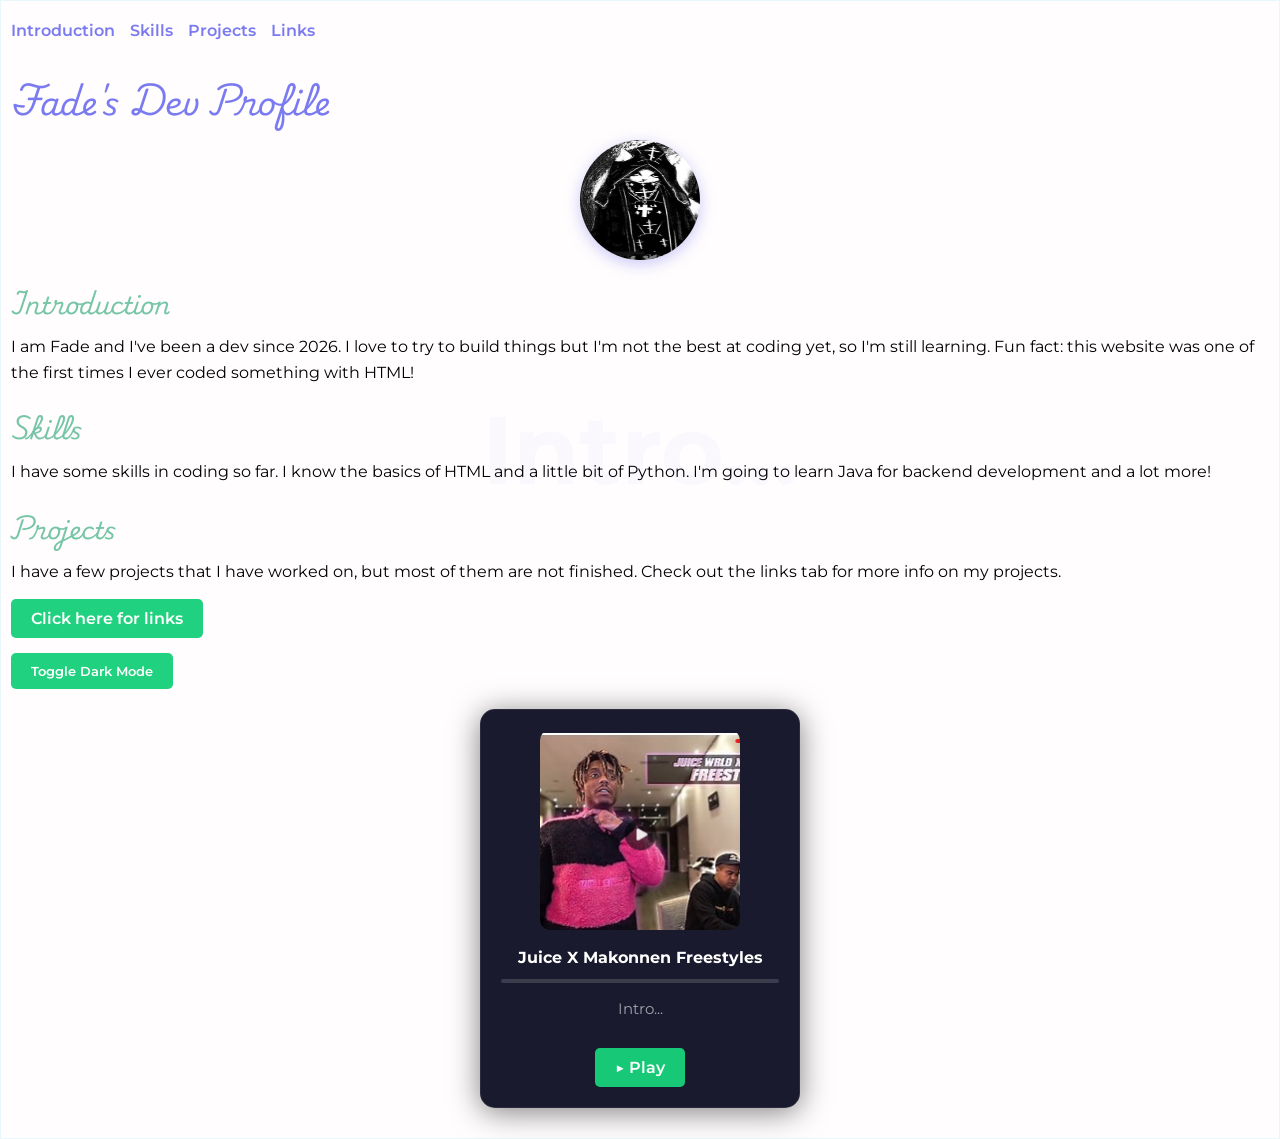
==== index.html @ e11f1e83 "the files didn't go to render" ====
<!DOCTYPE html>
<html lang="en">

<head>
    <title>Fade's Dev Profile</title>
    <link rel="preconnect" href="https://fonts.googleapis.com">
    <link rel="preconnect" href="https://fonts.gstatic.com" crossorigin>
    <link href="https://fonts.googleapis.com/css2?family=Playwrite+IE:wght@100..400&family=Montserrat:wght@400;600;700&display=swap" rel="stylesheet">
    <style>
        :root {
            --accent: rgb(122, 122, 241);
            --green: rgba(23, 209, 122, 0.959);
            --green-solid: rgba(23, 209, 122, 1);
            --bg: rgba(255, 253, 253, 0.8);
            --text: rgb(0, 0, 3);
            --h2: rgb(119, 197, 167);
            --player-bg: #1a1a2e;
        }

        * { box-sizing: border-box; margin: 0; padding: 0; }

        body {
            font-family: "Playwrite IE", cursive;
            font-weight: 400;
            background-color: var(--bg);
            border: 1px solid rgba(29, 192, 221, 0.1);
            padding: 10px;
            transition: background-color 0.4s ease, color 0.4s ease;
            min-height: 100vh;
        }

        body.dark {
            background-color: #1a1a2e;
            color: white;
        }

        body.dark p { color: #ccc; }
        body.dark h1 { color: rgb(150, 150, 255); }
        body.dark button { background-color: rgba(23, 209, 122, 0.8); }

        #ghost-lyrics {
            position: fixed;
            top: 50%;
            left: 50%;
            transform: translate(-50%, -50%);
            font-family: "Montserrat", sans-serif;
            font-size: clamp(2rem, 8vw, 6rem);
            font-weight: 700;
            opacity: 0.04;
            color: var(--accent);
            z-index: -1;
            pointer-events: none;
            text-align: center;
            width: 90vw;
            transition: opacity 0.5s ease-in-out;
            line-height: 1.2;
            word-break: break-word;
        }

        body.dark #ghost-lyrics {
            color: rgb(150, 150, 255);
            opacity: 0.05;
        }

        h1 {
            color: rgb(122, 122, 241);
            animation: fadeIn 1s ease-in-out;
            margin-bottom: 10px;
        }

        @keyframes fadeIn {
            from { opacity: 0; }
            to { opacity: 1; }
        }

        h2 {
            color: var(--h2);
            margin: 20px 0 8px;
        }

        p {
            color: var(--text);
            font-family: "Montserrat", sans-serif;
            line-height: 1.6;
        }

        button {
            background-color: var(--green);
            border: none;
            padding: 10px 20px;
            color: white;
            border-radius: 5px;
            cursor: pointer;
            font-family: "Montserrat", sans-serif;
            font-weight: 600;
            transition: background-color 0.2s ease, transform 0.1s ease;
        }

        button:hover {
            background-color: var(--green-solid);
            transform: scale(1.03);
        }

        .links {
            margin: 15px 0;
        }

        .btn-style {
            display: inline-block;
            background-color: var(--green);
            border: none;
            padding: 10px 20px;
            color: white;
            border-radius: 5px;
            cursor: pointer;
            font-family: "Montserrat", sans-serif;
            font-weight: 600;
            text-decoration: none;
            transition: background-color 0.2s ease, transform 0.1s ease;
        }

        .btn-style:hover {
            background-color: var(--green-solid);
            transform: scale(1.03);
        }

        #profilePic {
            width: 120px;
            height: 120px;
            border-radius: 50%;
            display: block;
            margin: 10px auto;
            box-shadow: 0px 4px 15px rgba(122, 122, 241, 0.4);
        }

        nav {
            display: flex;
            gap: 15px;
            padding: 10px 0;
            margin-bottom: 20px;
        }

        nav a {
            color: rgb(122, 122, 241);
            text-decoration: none;
            font-family: "Montserrat", sans-serif;
            font-weight: 600;
            transition: color 0.3s ease;
        }

        nav a:hover {
            color: rgba(23, 209, 122, 1);
        }

        .player {
            background-color: #1a1a2e;
            color: white;
            padding: 20px;
            border-radius: 15px;
            text-align: center;
            width: 320px;
            margin: 20px auto;
            box-shadow: 0px 4px 30px rgba(0, 0, 0, 0.5);
            backdrop-filter: blur(10px);
            -webkit-backdrop-filter: blur(10px);
            border: 1px solid rgba(255,255,255,0.08);
        }

        #albumArt {
            width: 200px;
            height: 200px;
            border-radius: 10px;
            margin-bottom: 10px;
            object-fit: cover;
        }

        #songTitle {
            font-family: "Montserrat", sans-serif;
            font-weight: 700;
            font-size: 1rem;
            margin-bottom: 10px;
            color: #fff;
        }

        #lyrics {
            font-family: "Montserrat", sans-serif;
            font-size: 15px;
            color: rgba(255, 255, 255, 0.6);
            margin-top: 15px;
            min-height: 40px;
            transition: opacity 0.5s ease-in-out;
            line-height: 1.5;
            padding: 0 5px;
        }

        #lyrics.highlight {
            color: #17d17a;
            transform: scale(1.07);
            font-weight: 600;
            transition: color 0.3s ease, transform 0.3s ease;
        }

        #playBtn {
            margin-top: 10px;
            font-size: 1rem;
        }

        #progress-wrap {
            width: 100%;
            height: 4px;
            background: rgba(255,255,255,0.15);
            border-radius: 99px;
            margin: 12px 0 6px;
            cursor: pointer;
            overflow: hidden;
        }

        #progress-bar {
            height: 100%;
            width: 0%;
            background: linear-gradient(90deg, #17d17a, rgb(122,122,241));
            border-radius: 99px;
            transition: width 0.5s linear;
        }
    </style>
</head>

<body>

    <div id="ghost-lyrics">Intro...</div>

    <nav>
        <a href="#intro">Introduction</a>
        <a href="#skills">Skills</a>
        <a href="#projects">Projects</a>
        <a href="links.html">Links</a>
    </nav>

    <h1>Fade's Dev Profile</h1>

    
    <img src="fade the dev.jpeg" alt="Fade's profile picture" id="profilePic">
    <h2 id="intro">Introduction</h2>
    <p>I am Fade and I've been a dev since 2026. I love to try to build things but I'm not the best at coding yet, so I'm still learning. Fun fact: this website was one of the first times I ever coded something with HTML!</p>

    <h2 id="skills">Skills</h2>
    <p>I have some skills in coding so far. I know the basics of HTML and a little bit of Python. I'm going to learn Java for backend development and a lot more!</p>

    <h2 id="projects">Projects</h2>
    <p>I have a few projects that I have worked on, but most of them are not finished. Check out the links tab for more info on my projects.</p>

    <div class="links">
        <a href="links.html" class="btn-style">Click here for links</a>
    </div>

    <button onclick="toggleDarkMode()">Toggle Dark Mode</button>

    <div class="player">
        <img id="albumArt" src="juice wrld album cover.png" alt="Album Art">
        <h3 id="songTitle">Juice X Makonnen Freestyles</h3>
        <audio id="bgMusic" src="hopefully juice wrld.exe"></audio>
        <div id="progress-wrap">
            <div id="progress-bar"></div>
        </div>
        <div id="lyrics">Intro...</div>
        <button id="playBtn" onclick="toggleMusic()">▶ Play</button>
    </div>

    <script>
        function toggleDarkMode() {
            document.body.classList.toggle("dark");
            localStorage.setItem("darkMode", document.body.classList.contains("dark"));
        }
        if (localStorage.getItem("darkMode") === "true") {
            document.body.classList.add("dark");
        }

        const lyrics = [
            { time: 35,  text: "Hey, how you doin'?" },
            { time: 38,  text: "I wonder if you're still on my mind" },
            { time: 41,  text: "Screamin' Hey, how you doin'?" },
            { time: 44,  text: "I know that I'm still on your mind" },
            { time: 51,  text: "I wonder what's going on in my mind" },
            { time: 55,  text: "I've been ballin' on these niggas" },
            { time: 75,  text: "I pray to God for protection" },
            { time: 82,  text: "I really search for perfection" },
            { time: 89,  text: "I just want sex, love, Ecstasy" },
            { time: 92,  text: "I popped a few drugs, Ecstasy" },
            { time: 96,  text: "I just want sex, love, Ecstasy" },
            { time: 104, text: "Hey Martha, why you killin' those girls?" },
            { time: 108, text: "Is it because your lonely heart wants to kill the world?" },
            { time: 114, text: "I been doin' that all for you" },
            { time: 125, text: "Sex, and love, Ecstasy" },
            { time: 128, text: "She thinks I'm the one, so she's next to me" },
            { time: 133, text: "She just want sex, love, and Ecstasy" },
            { time: 144, text: "Hey, how you feelin' girl?" },
            { time: 147, text: "We're on a planet called Earth, but this is Juice WRLD" },
            { time: 161, text: "Three things in my mind right now, that's sex, love, Ecstasy" },
            { time: 172, text: "Good sex, love, good sex, love" },
            { time: 179, text: "No flex, love" },
            { time: 181, text: "All phone calls, no text, love" },
            { time: 189, text: "Ay, sex, love, Ecstasy" },
            { time: 236, text: "It's going downtown" },
            { time: 241, text: "On 21st street" },
            { time: 249, text: "Ball on these niggas like I'm Spalding" },
            { time: 252, text: "Shut the fuck up, I don't wanna hear you talking" },
            { time: 261, text: "Kobe, Micheal, Ginóbili, Micheal Jackson" },
            { time: 270, text: "Either way it goes, I'm ballin' on 21st street" },
            { time: 278, text: "She took some white and some yellow then went down" },
            { time: 283, text: "I'm the king of this shit, I need a crown" },
            { time: 290, text: "Word to your mother, getting to this cash" },
            { time: 299, text: "I've been getting cash every day, you're out of pocket" },
            { time: 307, text: "Tryna sell my soul" },
            { time: 314, text: "I feel like I'm Phantom, Danny with the Phantom" },
            { time: 317, text: "Kill 'em out the random" },
            { time: 319, text: "I crawl fast, eight leg Tarantula" },
            { time: 324, text: "Pockets obese, fat" },
            { time: 329, text: "If I go broke, it's back to sellin' all those packs" },
            { time: 335, text: "Police come over, I don't know shit" },
            { time: 339, text: "I really keep on killing all my opponents" },
            { time: 341, text: "I get commas, I get commas, you still countin' exponents" },
            { time: 346, text: "No Adderall in my system but I stay focused" },
            { time: 353, text: "Life's too deep, so I compare it to an ocean" },
            { time: 358, text: "Guess I'm a shark, feel like big Jaws" },
            { time: 401, text: "I walk up in Saks, spend some racks, I'm a millionaire" },
            { time: 406, text: "It's me and Makonnen, we winnin', we ain't losin'" },
            { time: 412, text: "I guess that I'm the shit, Tony Miller, I'm maneuvering" },
            { time: 436, text: "Louis on my sweater" },
            { time: 438, text: "Could've did good but I decided to do better" },
            { time: 445, text: "Say you wanna fight, shoot, duke it out, whatever" },
            { time: 452, text: "In the streets I be maneuvering, maneuvering" },
            { time: 462, text: "Young Terry Crews, I'ma flex on these niggas" },
            { time: 475, text: "They be Drizzy or something, in they feelings" },
            { time: 479, text: "Drop a dime on a bitch" },
            { time: 486, text: "Fuck this bitch up in the kitchen" },
            { time: 504, text: "Say he want a problem, I'm gon' have to do it" },
            { time: 512, text: "That's yo' shorty in my party" },
            { time: 516, text: "Me and Makonnen maneuvering" },
            { time: 581, text: "I'm smokin' gas, getting dough" },
            { time: 586, text: "I don't do Molly no more" },
            { time: 589, text: "Back in the day, I was lit" },
            { time: 593, text: "Kinda like a lighter, call me Juice Bic" },
            { time: 606, text: "It's me and Makonnen, the best thing going" },
            { time: 610, text: "I feel like a God, god dammit and you know it" },
            { time: 624, text: "I told you, if I do my dirt, I do it by my lonely" },
            { time: 631, text: "I'm bound to spit some crack every time I'm on the beat" },
            { time: 641, text: "Flyin' though, I am in the air, superhero" },
            { time: 650, text: "Say he wanna fight, I beat him, steal his bike, Deebo" },
            { time: 651, text: "I'm smokin' gas, getting dough" },
            { time: 654, text: "I don't do Molly no more" },
            { time: 681, text: "Bring the hook back, freestyle a whole song" },
            { time: 682, text: "Me and the mic' rapping all night long" },
            { time: 692, text: "I'm the type to buy a mansion up in Atlanta" },
            { time: 699, text: "Remember, I was sippin' lean like a present came from Santa" },
            { time: 705, text: "Young nigga ballin' like McGrady in the fourth" },
            { time: 716, text: "Louis on my sweater, they can't do it better than me" },
            { time: 724, text: "Lookin' up to God, I know he bettering me" },
            { time: 726, text: "Run it fast, get the cash, smokin' gas" },
            { time: 733, text: "I'm a Cheetah and they Molasses" },
            { time: 737, text: "I'm smokin' gas, getting dough" },
            { time: 742, text: "I don't do Molly no more" },
            { time: 745, text: "Back in the days I was lit" },
            { time: 748, text: "Kinda like a lighter, call me Juice Bic" },
        ];

        const audio        = document.getElementById("bgMusic");
        const lyricsEl     = document.getElementById("lyrics");
        const ghostEl      = document.getElementById("ghost-lyrics");
        const playBtn      = document.getElementById("playBtn");
        const progressBar  = document.getElementById("progress-bar");
        const progressWrap = document.getElementById("progress-wrap");

        let currentIndex = -1;

        function toggleMusic() {
            if (audio.paused) {
                audio.play();
                playBtn.textContent = "⏸ Pause";
            } else {
                audio.pause();
                playBtn.textContent = "▶ Play";
            }
        }

        audio.addEventListener("timeupdate", () => {
            const t = audio.currentTime;
            if (audio.duration) {
                progressBar.style.width = ((t / audio.duration) * 100) + "%";
            }
            let idx = -1;
            for (let i = 0; i < lyrics.length; i++) {
                if (t >= lyrics[i].time) idx = i;
                else break;
            }
            if (idx !== currentIndex) {
                currentIndex = idx;
                const text = idx === -1 ? "Intro..." : lyrics[idx].text;
                lyricsEl.style.opacity = "0";
                setTimeout(() => {
                    lyricsEl.textContent = text;
                    lyricsEl.classList.add("highlight");
                    lyricsEl.style.opacity = "1";
                    ghostEl.textContent = text;
                    setTimeout(() => lyricsEl.classList.remove("highlight"), 600);
                }, 250);
            }
        });

        audio.addEventListener("ended", () => {
            playBtn.textContent = "▶ Play";
            currentIndex = -1;
            lyricsEl.textContent = "Intro...";
            ghostEl.textContent = "Intro...";
            progressBar.style.width = "0%";
        });

        progressWrap.addEventListener("click", (e) => {
            const rect = progressWrap.getBoundingClientRect();
            const ratio = (e.clientX - rect.left) / rect.width;
            audio.currentTime = ratio * audio.duration;
        });
    </script>

</body>
</html>
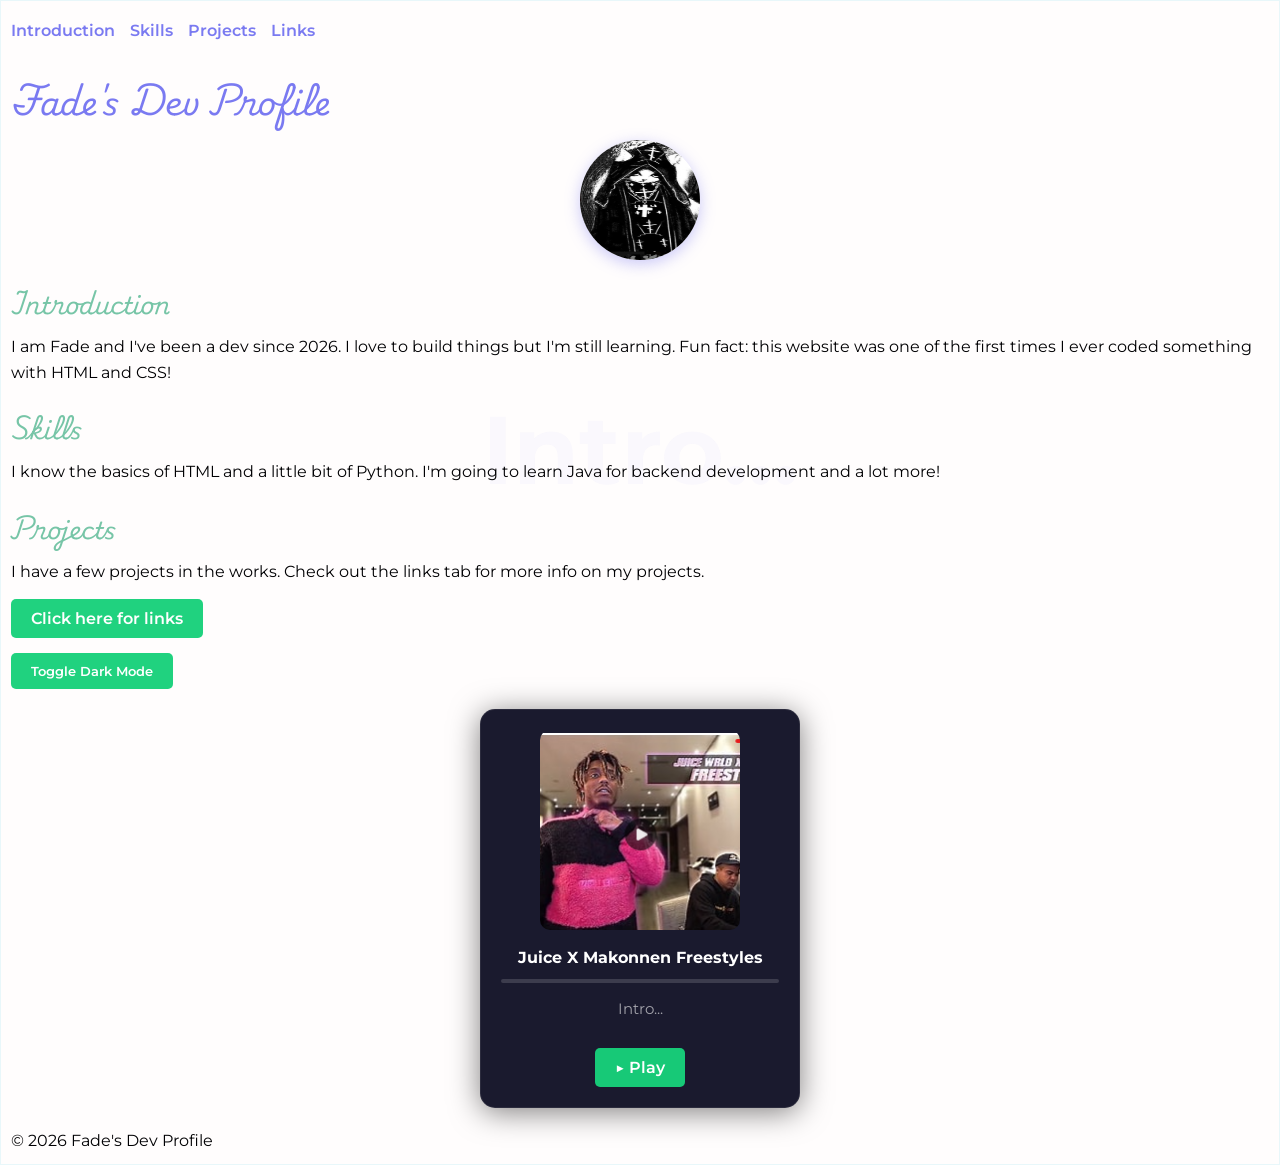
==== commit dad2e89f: "added time stamps for music" ====
--- a/index.html
+++ b/index.html
@@ -220,7 +220,7 @@
             width: 0%;
             background: linear-gradient(90deg, #17d17a, rgb(122,122,241));
             border-radius: 99px;
-            transition: width 0.5s linear;
+            transition: width 0.1s linear; /* Changed to 0.1 for smoother tracking */
         }
     </style>
 </head>
@@ -238,16 +238,16 @@
 
     <h1>Fade's Dev Profile</h1>
 
+    <img src="fade the dev.jpeg" alt="Fade's profile picture" id="profilePic">
     
-    <img src="fade the dev.jpeg" alt="Fade's profile picture" id="profilePic">
     <h2 id="intro">Introduction</h2>
-    <p>I am Fade and I've been a dev since 2026. I love to try to build things but I'm not the best at coding yet, so I'm still learning. Fun fact: this website was one of the first times I ever coded something with HTML!</p>
+    <p>I am Fade and I've been a dev since 2026. I love to build things but I'm still learning. Fun fact: this website was one of the first times I ever coded something with HTML and CSS!</p>
 
     <h2 id="skills">Skills</h2>
-    <p>I have some skills in coding so far. I know the basics of HTML and a little bit of Python. I'm going to learn Java for backend development and a lot more!</p>
+    <p>I know the basics of HTML and a little bit of Python. I'm going to learn Java for backend development and a lot more!</p>
 
     <h2 id="projects">Projects</h2>
-    <p>I have a few projects that I have worked on, but most of them are not finished. Check out the links tab for more info on my projects.</p>
+    <p>I have a few projects in the works. Check out the links tab for more info on my projects.</p>
 
     <div class="links">
         <a href="links.html" class="btn-style">Click here for links</a>
@@ -258,7 +258,7 @@
     <div class="player">
         <img id="albumArt" src="juice wrld album cover.png" alt="Album Art">
         <h3 id="songTitle">Juice X Makonnen Freestyles</h3>
-        <audio id="bgMusic" src="hopefully juice wrld.exe"></audio>
+        <audio id="bgMusic" src="Juice WRLD_ Juice X Makonnen Freestyles.mp3"></audio>
         <div id="progress-wrap">
             <div id="progress-bar"></div>
         </div>
@@ -276,92 +276,183 @@
         }
 
         const lyrics = [
-            { time: 35,  text: "Hey, how you doin'?" },
-            { time: 38,  text: "I wonder if you're still on my mind" },
-            { time: 41,  text: "Screamin' Hey, how you doin'?" },
-            { time: 44,  text: "I know that I'm still on your mind" },
-            { time: 51,  text: "I wonder what's going on in my mind" },
-            { time: 55,  text: "I've been ballin' on these niggas" },
-            { time: 75,  text: "I pray to God for protection" },
-            { time: 82,  text: "I really search for perfection" },
-            { time: 89,  text: "I just want sex, love, Ecstasy" },
-            { time: 92,  text: "I popped a few drugs, Ecstasy" },
-            { time: 96,  text: "I just want sex, love, Ecstasy" },
-            { time: 104, text: "Hey Martha, why you killin' those girls?" },
-            { time: 108, text: "Is it because your lonely heart wants to kill the world?" },
-            { time: 114, text: "I been doin' that all for you" },
-            { time: 125, text: "Sex, and love, Ecstasy" },
-            { time: 128, text: "She thinks I'm the one, so she's next to me" },
-            { time: 133, text: "She just want sex, love, and Ecstasy" },
-            { time: 144, text: "Hey, how you feelin' girl?" },
-            { time: 147, text: "We're on a planet called Earth, but this is Juice WRLD" },
-            { time: 161, text: "Three things in my mind right now, that's sex, love, Ecstasy" },
-            { time: 172, text: "Good sex, love, good sex, love" },
-            { time: 179, text: "No flex, love" },
-            { time: 181, text: "All phone calls, no text, love" },
-            { time: 189, text: "Ay, sex, love, Ecstasy" },
-            { time: 236, text: "It's going downtown" },
-            { time: 241, text: "On 21st street" },
-            { time: 249, text: "Ball on these niggas like I'm Spalding" },
-            { time: 252, text: "Shut the fuck up, I don't wanna hear you talking" },
-            { time: 261, text: "Kobe, Micheal, Ginóbili, Micheal Jackson" },
-            { time: 270, text: "Either way it goes, I'm ballin' on 21st street" },
-            { time: 278, text: "She took some white and some yellow then went down" },
-            { time: 283, text: "I'm the king of this shit, I need a crown" },
-            { time: 290, text: "Word to your mother, getting to this cash" },
-            { time: 299, text: "I've been getting cash every day, you're out of pocket" },
-            { time: 307, text: "Tryna sell my soul" },
-            { time: 314, text: "I feel like I'm Phantom, Danny with the Phantom" },
-            { time: 317, text: "Kill 'em out the random" },
-            { time: 319, text: "I crawl fast, eight leg Tarantula" },
-            { time: 324, text: "Pockets obese, fat" },
-            { time: 329, text: "If I go broke, it's back to sellin' all those packs" },
-            { time: 335, text: "Police come over, I don't know shit" },
-            { time: 339, text: "I really keep on killing all my opponents" },
-            { time: 341, text: "I get commas, I get commas, you still countin' exponents" },
-            { time: 346, text: "No Adderall in my system but I stay focused" },
-            { time: 353, text: "Life's too deep, so I compare it to an ocean" },
-            { time: 358, text: "Guess I'm a shark, feel like big Jaws" },
-            { time: 401, text: "I walk up in Saks, spend some racks, I'm a millionaire" },
-            { time: 406, text: "It's me and Makonnen, we winnin', we ain't losin'" },
-            { time: 412, text: "I guess that I'm the shit, Tony Miller, I'm maneuvering" },
-            { time: 436, text: "Louis on my sweater" },
-            { time: 438, text: "Could've did good but I decided to do better" },
-            { time: 445, text: "Say you wanna fight, shoot, duke it out, whatever" },
-            { time: 452, text: "In the streets I be maneuvering, maneuvering" },
-            { time: 462, text: "Young Terry Crews, I'ma flex on these niggas" },
-            { time: 475, text: "They be Drizzy or something, in they feelings" },
-            { time: 479, text: "Drop a dime on a bitch" },
-            { time: 486, text: "Fuck this bitch up in the kitchen" },
-            { time: 504, text: "Say he want a problem, I'm gon' have to do it" },
-            { time: 512, text: "That's yo' shorty in my party" },
-            { time: 516, text: "Me and Makonnen maneuvering" },
-            { time: 581, text: "I'm smokin' gas, getting dough" },
-            { time: 586, text: "I don't do Molly no more" },
-            { time: 589, text: "Back in the day, I was lit" },
-            { time: 593, text: "Kinda like a lighter, call me Juice Bic" },
-            { time: 606, text: "It's me and Makonnen, the best thing going" },
-            { time: 610, text: "I feel like a God, god dammit and you know it" },
-            { time: 624, text: "I told you, if I do my dirt, I do it by my lonely" },
-            { time: 631, text: "I'm bound to spit some crack every time I'm on the beat" },
-            { time: 641, text: "Flyin' though, I am in the air, superhero" },
-            { time: 650, text: "Say he wanna fight, I beat him, steal his bike, Deebo" },
-            { time: 651, text: "I'm smokin' gas, getting dough" },
-            { time: 654, text: "I don't do Molly no more" },
-            { time: 681, text: "Bring the hook back, freestyle a whole song" },
-            { time: 682, text: "Me and the mic' rapping all night long" },
-            { time: 692, text: "I'm the type to buy a mansion up in Atlanta" },
-            { time: 699, text: "Remember, I was sippin' lean like a present came from Santa" },
-            { time: 705, text: "Young nigga ballin' like McGrady in the fourth" },
-            { time: 716, text: "Louis on my sweater, they can't do it better than me" },
-            { time: 724, text: "Lookin' up to God, I know he bettering me" },
-            { time: 726, text: "Run it fast, get the cash, smokin' gas" },
-            { time: 733, text: "I'm a Cheetah and they Molasses" },
-            { time: 737, text: "I'm smokin' gas, getting dough" },
-            { time: 742, text: "I don't do Molly no more" },
-            { time: 745, text: "Back in the days I was lit" },
-            { time: 748, text: "Kinda like a lighter, call me Juice Bic" },
-        ];
+    // Part 1: Sex, Love, Ecstasy
+    { time: 28,  text: "Hey, how you doin'?" },
+    { time: 37,  text: "I wonder if you're still on my mind" },
+    { time: 44,  text: "Screamin' 'Hey, how you doin'?' I know that I'm still on your mind" },
+    { time: 51,  text: "I wonder what's going on in my mind, I can't help it" },
+    { time: 58,  text: "I've been ballin' on these niggas, no Celt', Raymond Felton" },
+    { time: 68,  text: "They in they feelings from shit that they can't control" },
+    { time: 68,  text: "Hey, Makonnen, I know why they hatin', them niggas broke" },
+    { time: 73,  text: "I bet when they struggle, yeah, that shit takes a toll" },
+    { time: 73,  text: "I pray to God for protection, ain't nothin' like a good soul" },
+    { time: 73,  text: "I really search for perfection" },
+    { time: 83,  text: "Every person I know is far from perfect, but so's my soul" },
+    { time: 83,  text: "I don't care no more" },
+    { time: 90,  text: "I just want sex, love, Ecstasy" },
+    { time: 90,  text: "I popped a few drugs, Ecstasy" },
+    { time: 97,  text: "I just want sex, love, Ecstasy" },
+    { time: 97,  text: "I took a few drugs" },
+    { time: 105, text: "Hey Martha, why you killin' those girls?" },
+    { time: 105, text: "Is it because your lonely heart wants to kill the world?" },
+    { time: 114, text: "I been doin' that all for you" },
+    { time: 114, text: "So I can get you close and all for you" },
+    { time: 121, text: "Sex, and love, Ecstasy" },
+    { time: 128, text: "She thinks I'm the one, so she's next to me" },
+    { time: 128, text: "She just want sex, love, and Ecstasy" },
+    { time: 136, text: "She thinks I'm the one, ooh" },
+    { time: 143, text: "Hey, how you feelin' girl?" },
+    { time: 143, text: "We're on a planet called Earth, but this is Juice WRLD" },
+    { time: 150, text: "I wonder why I pop Perc's and do pearls" },
+    { time: 150, text: "And maybe just take a Addy to focus" },
+    { time: 159, text: "Three things in my mind right now, that's sex, love, Ecstasy" },
+    { time: 159, text: "The best of-" },
+    { time: 168, text: "Three things in my mind right now, that's sex, love, sex, love" },
+    { time: 168, text: "Good sex, love, good sex, love" },
+    { time: 178, text: "No flex, love" },
+    { time: 178, text: "All phone calls, no text, love" },
+    { time: 178, text: "Can't get caught up, situations brought up" },
+    { time: 188, text: "Daily, I've been fucked up" },
+    { time: 188, text: "So high, what the fuck bruh?" },
+    { time: 188, text: "Ay, sex, love, Ecstasy" },
+
+    // Part 2: 21st Street
+    { time: 227, text: "Ay, it's going downtown" },
+    { time: 235, text: "It's going downtown, on 21st Street" },
+    { time: 235, text: "We'll take it all around town, 21st Street" },
+    { time: 245, text: "Ball on these niggas like I'm Spalding" },
+    { time: 245, text: "Shut the fuck up, I don't wanna hear you talking" },
+    { time: 253, text: "I give her the D then follow with no offense" },
+    { time: 253, text: "She don't take no offense because I'm too busy balling" },
+    { time: 261, text: "Kobe, Micheal, Ginóbili, Micheal Jackson, Jordan, or Myers, I can't tell" },
+    { time: 268, text: "I guess I'm all three" },
+    { time: 268, text: "Either way it goes, I'm ballin' on 21st Street" },
+    { time: 276, text: "It's going downtown, then around town" },
+    { time: 276, text: "She took some white and some yellow then went down, down" },
+    { time: 276, text: "I'm the king of this shit, I need a crown, crown" },
+    { time: 284, text: "Big boy pants while walking around town, um" },
+    { time: 284, text: "Word to your mother, getting to this cash" },
+    { time: 290, text: "Dirty money motherfucker" },
+    { time: 290, text: "I ain't give a fuck about a bitch or nothin'" },
+    { time: 290, text: "Said she got a muffin in the oven, stop it" },
+    { time: 298, text: "I've been getting cash every day, you're out of pocket" },
+    { time: 298, text: "I feel like a football team losing options, I'm out of" },
+    { time: 305, text: "They can never doubt us" },
+    { time: 305, text: "Tryna sell my soul, they got an X next to my name, like my name Malcolm" },
+    { time: 305, text: "Listen to the outcome" },
+    { time: 313, text: "I feel like I'm Phantom, Danny with the Phantom" },
+    { time: 313, text: "Handsome with a handgun" },
+    { time: 313, text: "Kill 'em out the random" },
+    { time: 313, text: "I crawl fast, eight leg Tarantula" },
+    { time: 322, text: "Ay, I'm a beast, I'm a dog" },
+    { time: 322, text: "Pockets obese, fat, uh" },
+    { time: 322, text: "Bad bitch sittin' prolly smokin' in the back" },
+    { time: 330, text: "If I go broke, it's back to sellin' all those packs" },
+    { time: 330, text: "Movin' brack with your mom while she shove it in her back, uh" },
+    { time: 330, text: "Police come over, I don't know shit" },
+    { time: 330, text: "I don't even know my name, I think that it's Moses" },
+    { time: 339, text: "I really keep on killing all my opponents" },
+    { time: 339, text: "I get commas, I get commas, you still countin' exponents" },
+    { time: 346, text: "Can't you see the difference? You know it" },
+    { time: 346, text: "No Adderall in my system but I stay focused" },
+    { time: 346, text: "Going through the motions and oceans" },
+    { time: 354, text: "Life's too deep, so I compare it to an ocean" },
+    { time: 354, text: "Guess I'm a shark, feel like big Jaws" },
+    { time: 354, text: "Put big dick in a thick broad" },
+    { time: 354, text: "WWW-dot-You-Ain't-On-Shit-Nigga-dot-com" },
+
+    // Part 3: Maneuvering
+    { time: 395, text: "I walk up in Saks, spend some racks, I'm a millionaire" },
+    { time: 398, text: "I been getting cash every day, what's you doing?" },
+    { time: 398, text: "Bitches wanna fuck, rich niggas who they screwin'" },
+    { time: 398, text: "It's me and Makonnen, we winnin', we ain't losin'" },
+    { time: 398, text: "Through all of the bullshit, I guess that we're manuring" },
+    { time: 411, text: "I guess that I'm the shit, Tony Miller, I'm maneuvering" },
+    { time: 411, text: "I'm a kill everything, everybody bring the heat" },
+    { time: 419, text: "And, on God, I feel like I should play for Miami" },
+    { time: 419, text: "Bad bitch named Ally, that's me" },
+    { time: 419, text: "Run up, you get hit nigga, shootin' out the backseat" },
+    { time: 427, text: "Usain Bolt, make 'em run like a track meet" },
+    { time: 427, text: "Flexin' on these niggas, damn I'm feelin' like an athlete" },
+    { time: 435, text: "Louis on my sweater" },
+    { time: 435, text: "Could've did good but I decided to do better" },
+    { time: 435, text: "I'ma do better, nigga that's forever" },
+    { time: 435, text: "Say you wanna fight, shoot, duke it out, whatever" },
+    { time: 435, text: "Give your ass the hands, so I go grab my new Beretta" },
+    { time: 444, text: "In the streets I be maneuvering, maneuvering" },
+    { time: 444, text: "Through the streets be maneuvering, maneuvering" },
+    { time: 444, text: "I'm the shit, I'm manure-ing, manure-ing" },
+    { time: 453, text: "Ay, young Terry Crews, I'ma flex on these niggas" },
+    { time: 453, text: "I'ma fuck they bitch then get the neck then I'm dippin'" },
+    { time: 460, text: "Like I got my foot out, Makonnen all these niggas trippin'" },
+    { time: 467, text: "They be Drizzy or something, in they feelings" },
+    { time: 467, text: "I don't really got no time for that shit" },
+    { time: 475, text: "Drop a dime on a bitch" },
+    { time: 475, text: "Another dime 'cause I'm rich" },
+    { time: 482, text: "She a dime so I hit, yeah" },
+    { time: 482, text: "Fuck this bitch up in the kitchen, when she cook grits she reminisce" },
+    { time: 489, text: "You wonder why she's taking so long to cook your breakfast" },
+    { time: 489, text: "'Cause last week I was in the kitchen getting wreck with her, ay" },
+    { time: 497, text: "Getting neck, getting, giving neck to her" },
+    { time: 497, text: "Pussy taste like water, I'ma have to do her" },
+    { time: 497, text: "Say he want a problem, I'm gon' have to do it, ay" },
+    { time: 506, text: "Now they on the news like 'He ain't have to do it, what the fuck he doin'?'" },
+    { time: 513, text: "That's yo' shorty in my party, yeah, that's who I was screwin', ay" },
+    { time: 523, text: "I'm maneuvering, me and Makonnen maneuvering" },
+    { time: 523, text: "Shit on these niggas I'm manure-ing" },
+    { time: 523, text: "Fuck your new car, I got a newer one" },
+    { time: 530, text: "Say you got depression, I got a bluer one" },
+    { time: 530, text: "Like that nigga was up in the sewer or something" },
+
+    // Part 4: I Don't Sell Molly No More
+    { time: 581, text: "I'm smokin' gas, getting dough, I don't do Molly no more" },
+    { time: 590, text: "Back in the day, I was lit, kinda like a lighter, call me Juice Bic" },
+    { time: 590, text: "I'm smokin' gas, getting dough, I don't do Molly no more" },
+    { time: 598, text: "Back in the day, shit, I was lit, I feel like a lighter, call me Juice Bic" },
+    { time: 606, text: "It's me and Makonnen, the best thing going" },
+    { time: 606, text: "Pink Molly, tan Molly, the best thing rolling" },
+    { time: 606, text: "I feel like a God, god dammit and you know it" },
+    { time: 615, text: "My girl is my trophy, so you know I love to show her off" },
+    { time: 615, text: "I pull up on a scene, .40 on me, I don't even show it" },
+    { time: 622, text: "I ain't kick it with 'em, they my homie" },
+    { time: 622, text: "I told you, 'If I do my dirt, I do it by my lonely'" },
+    { time: 622, text: "And all these niggas fake than a bitch, they be phony" },
+    { time: 630, text: "I'm bound to spit some crack every time I'm on the beat though" },
+    { time: 630, text: "Choppa hit his stomach, got him shakin', catch a heat stroke" },
+    { time: 638, text: "Lookin' at you nigga, he a pussy and he broke" },
+    { time: 638, text: "I don't gotta make it known as long as he know" },
+    { time: 638, text: "Flyin' though, I am in the air, superhero" },
+    { time: 645, text: "Swimmin' through the pussy in the water like I'm Nemo" },
+    { time: 645, text: "Say he wanna fight, I beat him, steal his bike, Deebo" },
+    { time: 652, text: "Up, down, left, right, A-B-Y-X, bitch, that is the cheat code" },
+    { time: 659, text: "I'm smokin' gas, getting dough, I don't do Molly no more" },
+    { time: 659, text: "Back in the days I was lit, lookin' like a lighter, call me Juice Bic" },
+    { time: 666, text: "I'm smokin' gas and getting dough, I don't do Molly no more" },
+    { time: 666, text: "Now I'm lit, super lit" },
+    { time: 675, text: "Call me Juice Lighter, yeah, Bic" },
+    { time: 675, text: "Bring the hook back, freestyle a whole song" },
+    { time: 683, text: "Me and the mic' rapping all night long" },
+    { time: 683, text: "Choppa beat his chest kinda like King Kong" },
+    { time: 683, text: "Beat yo' ass on TV to get my Jerry Spring' on" },
+    { time: 691, text: "I'm the type to buy a mansion up in Atlanta" },
+    { time: 691, text: "With a black and white car, like Desiigner singing 'Panda'" },
+    { time: 691, text: "You run up, you get punched, leaned over like a Phantom" },
+    { time: 700, text: "Remember, I was sippin' lean like a present came from Santa, I was happy" },
+    { time: 700, text: "Young nigga ballin' like McGrady in the fourth" },
+    { time: 707, text: "Wish your nigga try to play it, I'ma spray it, got the torch" },
+    { time: 707, text: "You ain't ballin' how I'm ballin', get the fuck up off my court" },
+    { time: 707, text: "If I go broke, back to the trap, water whippin' with a fork" },
+    { time: 716, text: "Louis on my sweater, they can't do it better than me, ugh" },
+    { time: 716, text: "Heard you got her wet, but you can't get her wetter than me" },
+    { time: 723, text: "Lookin' up to God, I know he bettering me" },
+    { time: 723, text: "Run it fast, get the cash, smokin' gas" },
+    { time: 723, text: "Puff it one time, then I pass" },
+    { time: 734, text: "I'm fast and these niggas slow, I'm a Cheetah and they Molasses" },
+
+    // Outro
+    { time: 743, text: "I'm smokin' gas, getting dough, I don't do Molly no more, yeah, yeah" },
+    { time: 743, text: "Back in the days I was lit, kinda like a lighter, call me Juice Bic" },
+];
 
         const audio        = document.getElementById("bgMusic");
         const lyricsEl     = document.getElementById("lyrics");
@@ -395,14 +486,19 @@
             if (idx !== currentIndex) {
                 currentIndex = idx;
                 const text = idx === -1 ? "Intro..." : lyrics[idx].text;
+                
+                // Fade out old text
                 lyricsEl.style.opacity = "0";
+                
                 setTimeout(() => {
                     lyricsEl.textContent = text;
+                    ghostEl.textContent = text;
                     lyricsEl.classList.add("highlight");
                     lyricsEl.style.opacity = "1";
-                    ghostEl.textContent = text;
+                    
+                
                     setTimeout(() => lyricsEl.classList.remove("highlight"), 600);
-                }, 250);
+                }, 200);
             }
         });
 
@@ -421,5 +517,9 @@
         });
     </script>
 
+    <footer> 
+        <p>© 2026 Fade's Dev Profile</p>
+    </footer>
+
 </body>
 </html>
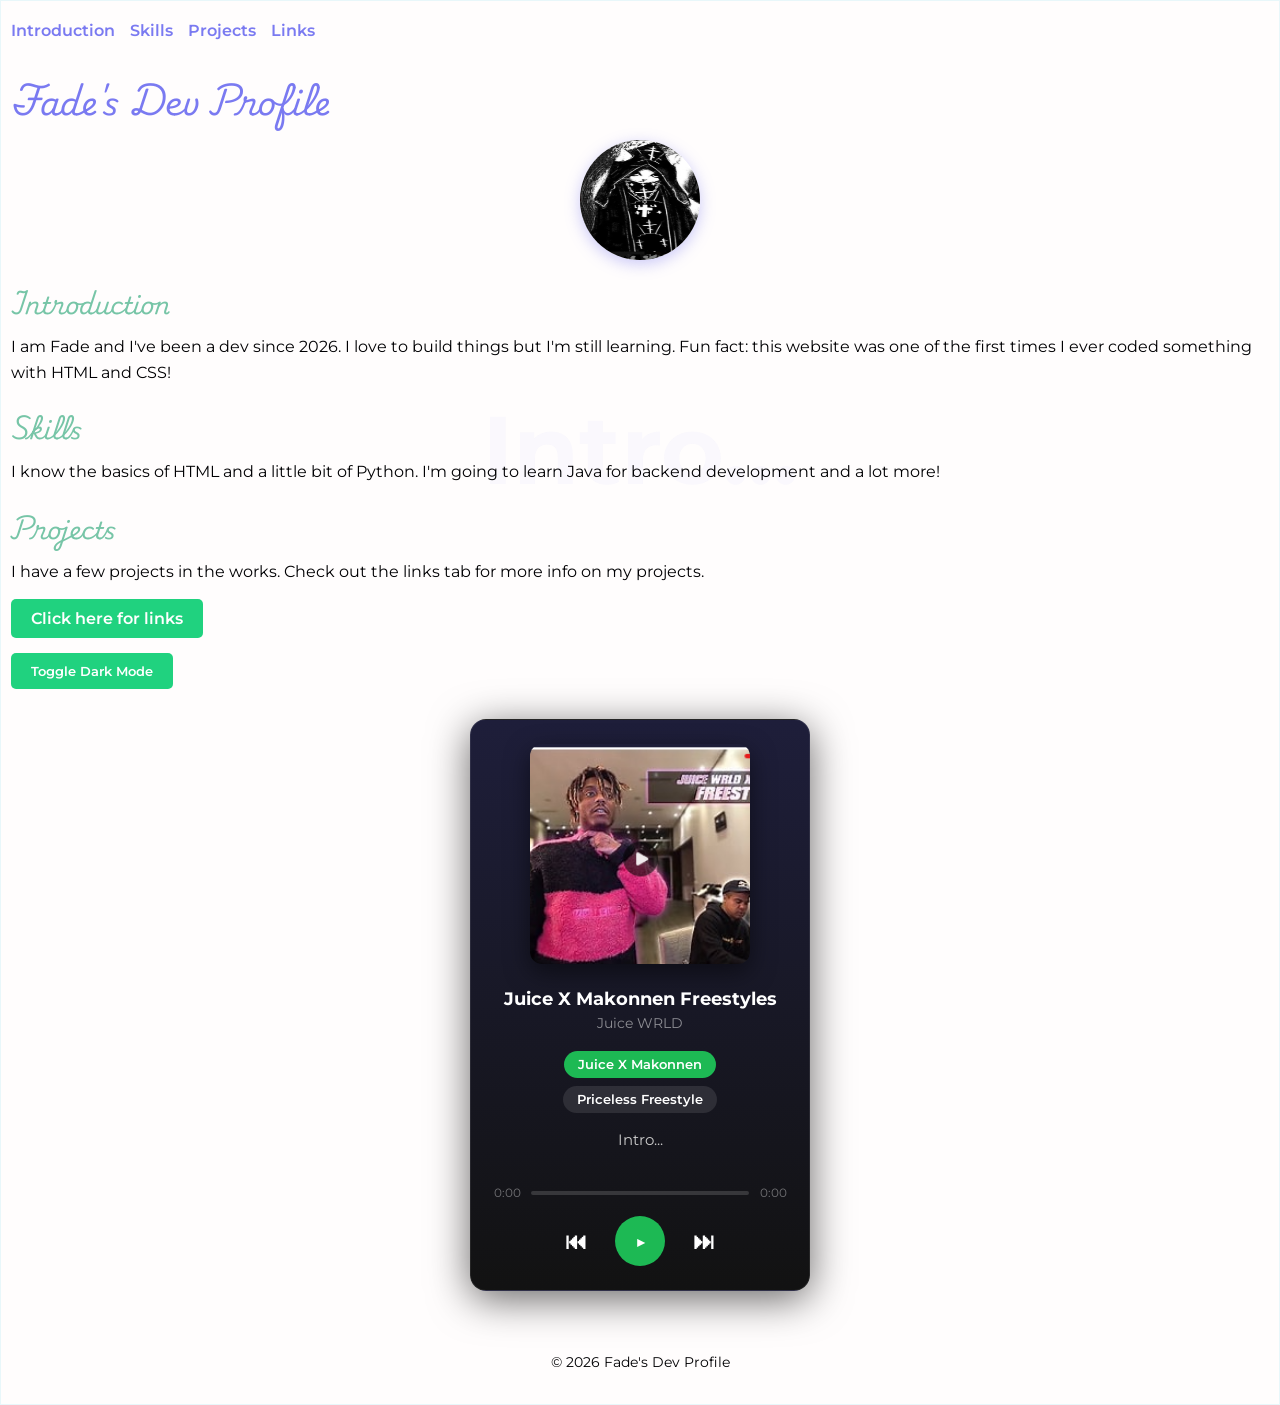
==== commit c4d41382: "added chase the money" ====
--- a/index.html
+++ b/index.html
@@ -14,7 +14,6 @@
             --bg: rgba(255, 253, 253, 0.8);
             --text: rgb(0, 0, 3);
             --h2: rgb(119, 197, 167);
-            --player-bg: #1a1a2e;
         }
 
         * { box-sizing: border-box; margin: 0; padding: 0; }
@@ -29,11 +28,7 @@
             min-height: 100vh;
         }
 
-        body.dark {
-            background-color: #1a1a2e;
-            color: white;
-        }
-
+        body.dark { background-color: #1a1a2e; color: white; }
         body.dark p { color: #ccc; }
         body.dark h1 { color: rgb(150, 150, 255); }
         body.dark button { background-color: rgba(23, 209, 122, 0.8); }
@@ -57,32 +52,15 @@
             word-break: break-word;
         }
 
-        body.dark #ghost-lyrics {
-            color: rgb(150, 150, 255);
-            opacity: 0.05;
-        }
-
-        h1 {
-            color: rgb(122, 122, 241);
-            animation: fadeIn 1s ease-in-out;
-            margin-bottom: 10px;
-        }
-
-        @keyframes fadeIn {
-            from { opacity: 0; }
-            to { opacity: 1; }
-        }
-
-        h2 {
-            color: var(--h2);
-            margin: 20px 0 8px;
-        }
-
-        p {
-            color: var(--text);
-            font-family: "Montserrat", sans-serif;
-            line-height: 1.6;
-        }
+        body.dark #ghost-lyrics { color: rgb(150, 150, 255); opacity: 0.05; }
+
+        h1 { color: rgb(122, 122, 241); animation: fadeIn 1s ease-in-out; margin-bottom: 10px; }
+
+        @keyframes fadeIn { from { opacity: 0; } to { opacity: 1; } }
+
+        h2 { color: var(--h2); margin: 20px 0 8px; }
+
+        p { color: var(--text); font-family: "Montserrat", sans-serif; line-height: 1.6; }
 
         button {
             background-color: var(--green);
@@ -96,14 +74,9 @@
             transition: background-color 0.2s ease, transform 0.1s ease;
         }
 
-        button:hover {
-            background-color: var(--green-solid);
-            transform: scale(1.03);
-        }
-
-        .links {
-            margin: 15px 0;
-        }
+        button:hover { background-color: var(--green-solid); transform: scale(1.03); }
+
+        .links { margin: 15px 0; }
 
         .btn-style {
             display: inline-block;
@@ -119,10 +92,7 @@
             transition: background-color 0.2s ease, transform 0.1s ease;
         }
 
-        .btn-style:hover {
-            background-color: var(--green-solid);
-            transform: scale(1.03);
-        }
+        .btn-style:hover { background-color: var(--green-solid); transform: scale(1.03); }
 
         #profilePic {
             width: 120px;
@@ -133,12 +103,7 @@
             box-shadow: 0px 4px 15px rgba(122, 122, 241, 0.4);
         }
 
-        nav {
-            display: flex;
-            gap: 15px;
-            padding: 10px 0;
-            margin-bottom: 20px;
-        }
+        nav { display: flex; gap: 15px; padding: 10px 0; margin-bottom: 20px; }
 
         nav a {
             color: rgb(122, 122, 241);
@@ -148,69 +113,79 @@
             transition: color 0.3s ease;
         }
 
-        nav a:hover {
-            color: rgba(23, 209, 122, 1);
-        }
+        nav a:hover { color: rgba(23, 209, 122, 1); }
 
         .player {
-            background-color: #1a1a2e;
+            background: linear-gradient(180deg, #1e1e3a 0%, #121212 100%);
             color: white;
-            padding: 20px;
-            border-radius: 15px;
+            padding: 24px 20px;
+            border-radius: 16px;
             text-align: center;
-            width: 320px;
-            margin: 20px auto;
-            box-shadow: 0px 4px 30px rgba(0, 0, 0, 0.5);
-            backdrop-filter: blur(10px);
-            -webkit-backdrop-filter: blur(10px);
+            width: 340px;
+            margin: 30px auto;
+            box-shadow: 0px 8px 40px rgba(0,0,0,0.6);
             border: 1px solid rgba(255,255,255,0.08);
         }
 
         #albumArt {
-            width: 200px;
-            height: 200px;
-            border-radius: 10px;
-            margin-bottom: 10px;
+            width: 220px;
+            height: 220px;
+            border-radius: 12px;
+            margin-bottom: 16px;
             object-fit: cover;
-        }
-
-        #songTitle {
+            box-shadow: 0px 8px 24px rgba(0,0,0,0.5);
+        }
+
+        #songTitle { font-family: "Montserrat", sans-serif; font-weight: 700; font-size: 1.1rem; color: white; margin-bottom: 4px; }
+
+        #artistName { font-family: "Montserrat", sans-serif; font-size: 0.85rem; color: rgba(255,255,255,0.5); margin-bottom: 16px; }
+
+        .song-switcher { display: flex; gap: 8px; justify-content: center; margin-bottom: 16px; flex-wrap: wrap; }
+
+        .song-btn {
+            background: rgba(255,255,255,0.1);
+            color: white;
+            border: none;
+            padding: 6px 14px;
+            border-radius: 20px;
+            font-size: 0.8rem;
+            cursor: pointer;
+            transition: background 0.2s ease;
+            animation: none;
+            box-shadow: none;
             font-family: "Montserrat", sans-serif;
-            font-weight: 700;
-            font-size: 1rem;
-            margin-bottom: 10px;
-            color: #fff;
-        }
+        }
+
+        .song-btn:hover { background: rgba(255,255,255,0.2); transform: none; }
+        .song-btn.active { background: #1db954; color: white; }
 
         #lyrics {
             font-family: "Montserrat", sans-serif;
             font-size: 15px;
-            color: rgba(255, 255, 255, 0.6);
-            margin-top: 15px;
-            min-height: 40px;
-            transition: opacity 0.5s ease-in-out;
+            color: #ccc;
+            margin: 12px 0;
+            min-height: 44px;
             line-height: 1.5;
-            padding: 0 5px;
-        }
-
-        #lyrics.highlight {
-            color: #17d17a;
-            transform: scale(1.07);
-            font-weight: 600;
-            transition: color 0.3s ease, transform 0.3s ease;
-        }
-
-        #playBtn {
-            margin-top: 10px;
-            font-size: 1rem;
-        }
-
-        #progress-wrap {
-            width: 100%;
+            padding: 0 10px;
+            transition: opacity 0.4s ease;
+        }
+
+        #lyrics.highlight { color: #1db954 !important; font-weight: 700; font-size: 16px; }
+
+        #progress-wrap { display: flex; align-items: center; gap: 8px; margin: 12px 0; }
+
+        #current-time, #total-time {
+            font-family: "Montserrat", sans-serif;
+            font-size: 0.75rem;
+            color: rgba(255,255,255,0.4);
+            min-width: 32px;
+        }
+
+        #progress-bar-track {
+            flex: 1;
             height: 4px;
             background: rgba(255,255,255,0.15);
             border-radius: 99px;
-            margin: 12px 0 6px;
             cursor: pointer;
             overflow: hidden;
         }
@@ -218,10 +193,43 @@
         #progress-bar {
             height: 100%;
             width: 0%;
-            background: linear-gradient(90deg, #17d17a, rgb(122,122,241));
+            background: #1db954;
             border-radius: 99px;
-            transition: width 0.1s linear; /* Changed to 0.1 for smoother tracking */
-        }
+            transition: width 0.1s linear;
+        }
+
+        .controls { display: flex; justify-content: center; align-items: center; gap: 20px; margin-top: 16px; }
+
+        .controls button {
+            background: none;
+            border: none;
+            color: white;
+            font-size: 1.4rem;
+            cursor: pointer;
+            padding: 8px;
+            border-radius: 50%;
+            transition: color 0.2s ease, transform 0.1s ease;
+            animation: none;
+            box-shadow: none;
+        }
+
+        .controls button:hover { color: #1db954; transform: scale(1.1); background: none; }
+
+        #playBtn {
+            background: #1db954 !important;
+            color: white !important;
+            width: 50px;
+            height: 50px;
+            border-radius: 50% !important;
+            font-size: 1.2rem !important;
+            display: flex;
+            align-items: center;
+            justify-content: center;
+            padding: 0 !important;
+        }
+
+        footer { text-align: center; padding: 20px; margin-top: 40px; color: rgba(0,0,3,0.5); font-family: "Montserrat", sans-serif; font-size: 14px; }
+        body.dark footer p { color: rgba(255,255,255,0.4); }
     </style>
 </head>
 
@@ -237,9 +245,8 @@
     </nav>
 
     <h1>Fade's Dev Profile</h1>
-
     <img src="fade the dev.jpeg" alt="Fade's profile picture" id="profilePic">
-    
+
     <h2 id="intro">Introduction</h2>
     <p>I am Fade and I've been a dev since 2026. I love to build things but I'm still learning. Fun fact: this website was one of the first times I ever coded something with HTML and CSS!</p>
 
@@ -256,270 +263,507 @@
     <button onclick="toggleDarkMode()">Toggle Dark Mode</button>
 
     <div class="player">
-        <img id="albumArt" src="juice wrld album cover.png" alt="Album Art">
+        <img id="albumArt" src="juice_wrld_album_cover.png" alt="Album Art">
         <h3 id="songTitle">Juice X Makonnen Freestyles</h3>
-        <audio id="bgMusic" src="Juice WRLD_ Juice X Makonnen Freestyles.mp3"></audio>
+        <p id="artistName">Juice WRLD</p>
+        <div class="song-switcher">
+            <button class="song-btn active" onclick="loadSong(0)">Juice X Makonnen</button>
+            <button class="song-btn" onclick="loadSong(1)">Priceless Freestyle</button>
+        </div>
+        <audio id="bgMusic"></audio>
+        <div id="lyrics">Intro...</div>
         <div id="progress-wrap">
-            <div id="progress-bar"></div>
+            <span id="current-time">0:00</span>
+            <div id="progress-bar-track">
+                <div id="progress-bar"></div>
+            </div>
+            <span id="total-time">0:00</span>
         </div>
-        <div id="lyrics">Intro...</div>
-        <button id="playBtn" onclick="toggleMusic()">▶ Play</button>
+        <div class="controls">
+            <button id="prevBtn" onclick="prevSong()">⏮</button>
+            <button id="playBtn" onclick="toggleMusic()">▶</button>
+            <button id="nextBtn" onclick="nextSong()">⏭</button>
+        </div>
     </div>
+
+    <footer><p>© 2026 Fade's Dev Profile</p></footer>
 
     <script>
         function toggleDarkMode() {
             document.body.classList.toggle("dark");
             localStorage.setItem("darkMode", document.body.classList.contains("dark"));
         }
-        if (localStorage.getItem("darkMode") === "true") {
-            document.body.classList.add("dark");
-        }
-
-        const lyrics = [
-    // Part 1: Sex, Love, Ecstasy
-    { time: 28,  text: "Hey, how you doin'?" },
-    { time: 37,  text: "I wonder if you're still on my mind" },
-    { time: 44,  text: "Screamin' 'Hey, how you doin'?' I know that I'm still on your mind" },
-    { time: 51,  text: "I wonder what's going on in my mind, I can't help it" },
-    { time: 58,  text: "I've been ballin' on these niggas, no Celt', Raymond Felton" },
-    { time: 68,  text: "They in they feelings from shit that they can't control" },
-    { time: 68,  text: "Hey, Makonnen, I know why they hatin', them niggas broke" },
-    { time: 73,  text: "I bet when they struggle, yeah, that shit takes a toll" },
-    { time: 73,  text: "I pray to God for protection, ain't nothin' like a good soul" },
-    { time: 73,  text: "I really search for perfection" },
-    { time: 83,  text: "Every person I know is far from perfect, but so's my soul" },
-    { time: 83,  text: "I don't care no more" },
-    { time: 90,  text: "I just want sex, love, Ecstasy" },
-    { time: 90,  text: "I popped a few drugs, Ecstasy" },
-    { time: 97,  text: "I just want sex, love, Ecstasy" },
-    { time: 97,  text: "I took a few drugs" },
-    { time: 105, text: "Hey Martha, why you killin' those girls?" },
-    { time: 105, text: "Is it because your lonely heart wants to kill the world?" },
-    { time: 114, text: "I been doin' that all for you" },
-    { time: 114, text: "So I can get you close and all for you" },
-    { time: 121, text: "Sex, and love, Ecstasy" },
-    { time: 128, text: "She thinks I'm the one, so she's next to me" },
-    { time: 128, text: "She just want sex, love, and Ecstasy" },
-    { time: 136, text: "She thinks I'm the one, ooh" },
-    { time: 143, text: "Hey, how you feelin' girl?" },
-    { time: 143, text: "We're on a planet called Earth, but this is Juice WRLD" },
-    { time: 150, text: "I wonder why I pop Perc's and do pearls" },
-    { time: 150, text: "And maybe just take a Addy to focus" },
-    { time: 159, text: "Three things in my mind right now, that's sex, love, Ecstasy" },
-    { time: 159, text: "The best of-" },
-    { time: 168, text: "Three things in my mind right now, that's sex, love, sex, love" },
-    { time: 168, text: "Good sex, love, good sex, love" },
-    { time: 178, text: "No flex, love" },
-    { time: 178, text: "All phone calls, no text, love" },
-    { time: 178, text: "Can't get caught up, situations brought up" },
-    { time: 188, text: "Daily, I've been fucked up" },
-    { time: 188, text: "So high, what the fuck bruh?" },
-    { time: 188, text: "Ay, sex, love, Ecstasy" },
-
-    // Part 2: 21st Street
-    { time: 227, text: "Ay, it's going downtown" },
-    { time: 235, text: "It's going downtown, on 21st Street" },
-    { time: 235, text: "We'll take it all around town, 21st Street" },
-    { time: 245, text: "Ball on these niggas like I'm Spalding" },
-    { time: 245, text: "Shut the fuck up, I don't wanna hear you talking" },
-    { time: 253, text: "I give her the D then follow with no offense" },
-    { time: 253, text: "She don't take no offense because I'm too busy balling" },
-    { time: 261, text: "Kobe, Micheal, Ginóbili, Micheal Jackson, Jordan, or Myers, I can't tell" },
-    { time: 268, text: "I guess I'm all three" },
-    { time: 268, text: "Either way it goes, I'm ballin' on 21st Street" },
-    { time: 276, text: "It's going downtown, then around town" },
-    { time: 276, text: "She took some white and some yellow then went down, down" },
-    { time: 276, text: "I'm the king of this shit, I need a crown, crown" },
-    { time: 284, text: "Big boy pants while walking around town, um" },
-    { time: 284, text: "Word to your mother, getting to this cash" },
-    { time: 290, text: "Dirty money motherfucker" },
-    { time: 290, text: "I ain't give a fuck about a bitch or nothin'" },
-    { time: 290, text: "Said she got a muffin in the oven, stop it" },
-    { time: 298, text: "I've been getting cash every day, you're out of pocket" },
-    { time: 298, text: "I feel like a football team losing options, I'm out of" },
-    { time: 305, text: "They can never doubt us" },
-    { time: 305, text: "Tryna sell my soul, they got an X next to my name, like my name Malcolm" },
-    { time: 305, text: "Listen to the outcome" },
-    { time: 313, text: "I feel like I'm Phantom, Danny with the Phantom" },
-    { time: 313, text: "Handsome with a handgun" },
-    { time: 313, text: "Kill 'em out the random" },
-    { time: 313, text: "I crawl fast, eight leg Tarantula" },
-    { time: 322, text: "Ay, I'm a beast, I'm a dog" },
-    { time: 322, text: "Pockets obese, fat, uh" },
-    { time: 322, text: "Bad bitch sittin' prolly smokin' in the back" },
-    { time: 330, text: "If I go broke, it's back to sellin' all those packs" },
-    { time: 330, text: "Movin' brack with your mom while she shove it in her back, uh" },
-    { time: 330, text: "Police come over, I don't know shit" },
-    { time: 330, text: "I don't even know my name, I think that it's Moses" },
-    { time: 339, text: "I really keep on killing all my opponents" },
-    { time: 339, text: "I get commas, I get commas, you still countin' exponents" },
-    { time: 346, text: "Can't you see the difference? You know it" },
-    { time: 346, text: "No Adderall in my system but I stay focused" },
-    { time: 346, text: "Going through the motions and oceans" },
-    { time: 354, text: "Life's too deep, so I compare it to an ocean" },
-    { time: 354, text: "Guess I'm a shark, feel like big Jaws" },
-    { time: 354, text: "Put big dick in a thick broad" },
-    { time: 354, text: "WWW-dot-You-Ain't-On-Shit-Nigga-dot-com" },
-
-    // Part 3: Maneuvering
-    { time: 395, text: "I walk up in Saks, spend some racks, I'm a millionaire" },
-    { time: 398, text: "I been getting cash every day, what's you doing?" },
-    { time: 398, text: "Bitches wanna fuck, rich niggas who they screwin'" },
-    { time: 398, text: "It's me and Makonnen, we winnin', we ain't losin'" },
-    { time: 398, text: "Through all of the bullshit, I guess that we're manuring" },
-    { time: 411, text: "I guess that I'm the shit, Tony Miller, I'm maneuvering" },
-    { time: 411, text: "I'm a kill everything, everybody bring the heat" },
-    { time: 419, text: "And, on God, I feel like I should play for Miami" },
-    { time: 419, text: "Bad bitch named Ally, that's me" },
-    { time: 419, text: "Run up, you get hit nigga, shootin' out the backseat" },
-    { time: 427, text: "Usain Bolt, make 'em run like a track meet" },
-    { time: 427, text: "Flexin' on these niggas, damn I'm feelin' like an athlete" },
-    { time: 435, text: "Louis on my sweater" },
-    { time: 435, text: "Could've did good but I decided to do better" },
-    { time: 435, text: "I'ma do better, nigga that's forever" },
-    { time: 435, text: "Say you wanna fight, shoot, duke it out, whatever" },
-    { time: 435, text: "Give your ass the hands, so I go grab my new Beretta" },
-    { time: 444, text: "In the streets I be maneuvering, maneuvering" },
-    { time: 444, text: "Through the streets be maneuvering, maneuvering" },
-    { time: 444, text: "I'm the shit, I'm manure-ing, manure-ing" },
-    { time: 453, text: "Ay, young Terry Crews, I'ma flex on these niggas" },
-    { time: 453, text: "I'ma fuck they bitch then get the neck then I'm dippin'" },
-    { time: 460, text: "Like I got my foot out, Makonnen all these niggas trippin'" },
-    { time: 467, text: "They be Drizzy or something, in they feelings" },
-    { time: 467, text: "I don't really got no time for that shit" },
-    { time: 475, text: "Drop a dime on a bitch" },
-    { time: 475, text: "Another dime 'cause I'm rich" },
-    { time: 482, text: "She a dime so I hit, yeah" },
-    { time: 482, text: "Fuck this bitch up in the kitchen, when she cook grits she reminisce" },
-    { time: 489, text: "You wonder why she's taking so long to cook your breakfast" },
-    { time: 489, text: "'Cause last week I was in the kitchen getting wreck with her, ay" },
-    { time: 497, text: "Getting neck, getting, giving neck to her" },
-    { time: 497, text: "Pussy taste like water, I'ma have to do her" },
-    { time: 497, text: "Say he want a problem, I'm gon' have to do it, ay" },
-    { time: 506, text: "Now they on the news like 'He ain't have to do it, what the fuck he doin'?'" },
-    { time: 513, text: "That's yo' shorty in my party, yeah, that's who I was screwin', ay" },
-    { time: 523, text: "I'm maneuvering, me and Makonnen maneuvering" },
-    { time: 523, text: "Shit on these niggas I'm manure-ing" },
-    { time: 523, text: "Fuck your new car, I got a newer one" },
-    { time: 530, text: "Say you got depression, I got a bluer one" },
-    { time: 530, text: "Like that nigga was up in the sewer or something" },
-
-    // Part 4: I Don't Sell Molly No More
-    { time: 581, text: "I'm smokin' gas, getting dough, I don't do Molly no more" },
-    { time: 590, text: "Back in the day, I was lit, kinda like a lighter, call me Juice Bic" },
-    { time: 590, text: "I'm smokin' gas, getting dough, I don't do Molly no more" },
-    { time: 598, text: "Back in the day, shit, I was lit, I feel like a lighter, call me Juice Bic" },
-    { time: 606, text: "It's me and Makonnen, the best thing going" },
-    { time: 606, text: "Pink Molly, tan Molly, the best thing rolling" },
-    { time: 606, text: "I feel like a God, god dammit and you know it" },
-    { time: 615, text: "My girl is my trophy, so you know I love to show her off" },
-    { time: 615, text: "I pull up on a scene, .40 on me, I don't even show it" },
-    { time: 622, text: "I ain't kick it with 'em, they my homie" },
-    { time: 622, text: "I told you, 'If I do my dirt, I do it by my lonely'" },
-    { time: 622, text: "And all these niggas fake than a bitch, they be phony" },
-    { time: 630, text: "I'm bound to spit some crack every time I'm on the beat though" },
-    { time: 630, text: "Choppa hit his stomach, got him shakin', catch a heat stroke" },
-    { time: 638, text: "Lookin' at you nigga, he a pussy and he broke" },
-    { time: 638, text: "I don't gotta make it known as long as he know" },
-    { time: 638, text: "Flyin' though, I am in the air, superhero" },
-    { time: 645, text: "Swimmin' through the pussy in the water like I'm Nemo" },
-    { time: 645, text: "Say he wanna fight, I beat him, steal his bike, Deebo" },
-    { time: 652, text: "Up, down, left, right, A-B-Y-X, bitch, that is the cheat code" },
-    { time: 659, text: "I'm smokin' gas, getting dough, I don't do Molly no more" },
-    { time: 659, text: "Back in the days I was lit, lookin' like a lighter, call me Juice Bic" },
-    { time: 666, text: "I'm smokin' gas and getting dough, I don't do Molly no more" },
-    { time: 666, text: "Now I'm lit, super lit" },
-    { time: 675, text: "Call me Juice Lighter, yeah, Bic" },
-    { time: 675, text: "Bring the hook back, freestyle a whole song" },
-    { time: 683, text: "Me and the mic' rapping all night long" },
-    { time: 683, text: "Choppa beat his chest kinda like King Kong" },
-    { time: 683, text: "Beat yo' ass on TV to get my Jerry Spring' on" },
-    { time: 691, text: "I'm the type to buy a mansion up in Atlanta" },
-    { time: 691, text: "With a black and white car, like Desiigner singing 'Panda'" },
-    { time: 691, text: "You run up, you get punched, leaned over like a Phantom" },
-    { time: 700, text: "Remember, I was sippin' lean like a present came from Santa, I was happy" },
-    { time: 700, text: "Young nigga ballin' like McGrady in the fourth" },
-    { time: 707, text: "Wish your nigga try to play it, I'ma spray it, got the torch" },
-    { time: 707, text: "You ain't ballin' how I'm ballin', get the fuck up off my court" },
-    { time: 707, text: "If I go broke, back to the trap, water whippin' with a fork" },
-    { time: 716, text: "Louis on my sweater, they can't do it better than me, ugh" },
-    { time: 716, text: "Heard you got her wet, but you can't get her wetter than me" },
-    { time: 723, text: "Lookin' up to God, I know he bettering me" },
-    { time: 723, text: "Run it fast, get the cash, smokin' gas" },
-    { time: 723, text: "Puff it one time, then I pass" },
-    { time: 734, text: "I'm fast and these niggas slow, I'm a Cheetah and they Molasses" },
-
-    // Outro
-    { time: 743, text: "I'm smokin' gas, getting dough, I don't do Molly no more, yeah, yeah" },
-    { time: 743, text: "Back in the days I was lit, kinda like a lighter, call me Juice Bic" },
-];
-
-        const audio        = document.getElementById("bgMusic");
-        const lyricsEl     = document.getElementById("lyrics");
-        const ghostEl      = document.getElementById("ghost-lyrics");
-        const playBtn      = document.getElementById("playBtn");
-        const progressBar  = document.getElementById("progress-bar");
-        const progressWrap = document.getElementById("progress-wrap");
-
+        if (localStorage.getItem("darkMode") === "true") document.body.classList.add("dark");
+
+        const songs = [
+
+            // ═══ SONG 1: Juice X Makonnen Freestyles ═══
+            {
+                title: "Juice X Makonnen Freestyles",
+                artist: "Juice WRLD",
+                src: "Juice WRLD_ Juice X Makonnen Freestyles.mp3",
+                cover: "juice wrld album cover.png",
+                lyrics: [
+                    // Part 1: Sex, Love, Ecstasy
+                    { time: 28,  text: "Hey, how you doin'?" },
+                    { time: 37,  text: "I wonder if you're still on my mind" },
+                    { time: 44,  text: "Screamin' 'Hey, how you doin'?' I know that I'm still on your mind" },
+                    { time: 51,  text: "I wonder what's going on in my mind, I can't help it" },
+                    { time: 58,  text: "I've been ballin' on these niggas, no Celt', Raymond Felton" },
+                    { time: 68,  text: "They in they feelings from shit that they can't control" },
+                    { time: 68,  text: "Hey, Makonnen, I know why they hatin', them niggas broke" },
+                    { time: 73,  text: "I bet when they struggle, yeah, that shit takes a toll" },
+                    { time: 73,  text: "I pray to God for protection, ain't nothin' like a good soul" },
+                    { time: 73,  text: "I really search for perfection" },
+                    { time: 83,  text: "Every person I know is far from perfect, but so's my soul" },
+                    { time: 83,  text: "I don't care no more" },
+                    { time: 90,  text: "I just want sex, love, Ecstasy" },
+                    { time: 90,  text: "I popped a few drugs, Ecstasy" },
+                    { time: 97,  text: "I just want sex, love, Ecstasy" },
+                    { time: 97,  text: "I took a few drugs" },
+                    { time: 105, text: "Hey Martha, why you killin' those girls?" },
+                    { time: 105, text: "Is it because your lonely heart wants to kill the world?" },
+                    { time: 114, text: "I been doin' that all for you" },
+                    { time: 114, text: "So I can get you close and all for you" },
+                    { time: 121, text: "Sex, and love, Ecstasy" },
+                    { time: 128, text: "She thinks I'm the one, so she's next to me" },
+                    { time: 128, text: "She just want sex, love, and Ecstasy" },
+                    { time: 136, text: "She thinks I'm the one, ooh" },
+                    { time: 143, text: "Hey, how you feelin' girl?" },
+                    { time: 143, text: "We're on a planet called Earth, but this is Juice WRLD" },
+                    { time: 150, text: "I wonder why I pop Perc's and do pearls" },
+                    { time: 150, text: "And maybe just take a Addy to focus" },
+                    { time: 159, text: "Three things in my mind right now, that's sex, love, Ecstasy" },
+                    { time: 159, text: "The best of-" },
+                    { time: 168, text: "Three things in my mind right now, that's sex, love, sex, love" },
+                    { time: 168, text: "Good sex, love, good sex, love" },
+                    { time: 178, text: "No flex, love" },
+                    { time: 178, text: "All phone calls, no text, love" },
+                    { time: 178, text: "Can't get caught up, situations brought up" },
+                    { time: 188, text: "Daily, I've been fucked up" },
+                    { time: 188, text: "So high, what the fuck bruh?" },
+                    { time: 188, text: "Ay, sex, love, Ecstasy" },
+                    // Part 2: 21st Street
+                    { time: 227, text: "Ay, it's going downtown" },
+                    { time: 235, text: "It's going downtown, on 21st Street" },
+                    { time: 235, text: "We'll take it all around town, 21st Street" },
+                    { time: 245, text: "Ball on these niggas like I'm Spalding" },
+                    { time: 245, text: "Shut the fuck up, I don't wanna hear you talking" },
+                    { time: 253, text: "I give her the D then follow with no offense" },
+                    { time: 253, text: "She don't take no offense because I'm too busy balling" },
+                    { time: 261, text: "Kobe, Micheal, Ginóbili, Micheal Jackson, Jordan, or Myers, I can't tell" },
+                    { time: 268, text: "I guess I'm all three" },
+                    { time: 268, text: "Either way it goes, I'm ballin' on 21st Street" },
+                    { time: 276, text: "It's going downtown, then around town" },
+                    { time: 276, text: "She took some white and some yellow then went down, down" },
+                    { time: 276, text: "I'm the king of this shit, I need a crown, crown" },
+                    { time: 284, text: "Big boy pants while walking around town, um" },
+                    { time: 284, text: "Word to your mother, getting to this cash" },
+                    { time: 290, text: "Dirty money motherfucker" },
+                    { time: 290, text: "I ain't give a fuck about a bitch or nothin'" },
+                    { time: 290, text: "Said she got a muffin in the oven, stop it" },
+                    { time: 298, text: "I've been getting cash every day, you're out of pocket" },
+                    { time: 298, text: "I feel like a football team losing options, I'm out of" },
+                    { time: 305, text: "They can never doubt us" },
+                    { time: 305, text: "Tryna sell my soul, they got an X next to my name, like my name Malcolm" },
+                    { time: 305, text: "Listen to the outcome" },
+                    { time: 313, text: "I feel like I'm Phantom, Danny with the Phantom" },
+                    { time: 313, text: "Handsome with a handgun" },
+                    { time: 313, text: "Kill 'em out the random" },
+                    { time: 313, text: "I crawl fast, eight leg Tarantula" },
+                    { time: 322, text: "Ay, I'm a beast, I'm a dog" },
+                    { time: 322, text: "Pockets obese, fat, uh" },
+                    { time: 322, text: "Bad bitch sittin' prolly smokin' in the back" },
+                    { time: 330, text: "If I go broke, it's back to sellin' all those packs" },
+                    { time: 330, text: "Movin' brack with your mom while she shove it in her back, uh" },
+                    { time: 330, text: "Police come over, I don't know shit" },
+                    { time: 330, text: "I don't even know my name, I think that it's Moses" },
+                    { time: 339, text: "I really keep on killing all my opponents" },
+                    { time: 339, text: "I get commas, I get commas, you still countin' exponents" },
+                    { time: 346, text: "Can't you see the difference? You know it" },
+                    { time: 346, text: "No Adderall in my system but I stay focused" },
+                    { time: 346, text: "Going through the motions and oceans" },
+                    { time: 354, text: "Life's too deep, so I compare it to an ocean" },
+                    { time: 354, text: "Guess I'm a shark, feel like big Jaws" },
+                    { time: 354, text: "Put big dick in a thick broad" },
+                    { time: 354, text: "WWW-dot-You-Ain't-On-Shit-Nigga-dot-com" },
+                    // Part 3: Maneuvering
+                    { time: 395, text: "I walk up in Saks, spend some racks, I'm a millionaire" },
+                    { time: 398, text: "I been getting cash every day, what's you doing?" },
+                    { time: 398, text: "Bitches wanna fuck, rich niggas who they screwin'" },
+                    { time: 398, text: "It's me and Makonnen, we winnin', we ain't losin'" },
+                    { time: 398, text: "Through all of the bullshit, I guess that we're manuring" },
+                    { time: 411, text: "I guess that I'm the shit, Tony Miller, I'm maneuvering" },
+                    { time: 411, text: "I'm a kill everything, everybody bring the heat" },
+                    { time: 419, text: "And, on God, I feel like I should play for Miami" },
+                    { time: 419, text: "Bad bitch named Ally, that's me" },
+                    { time: 419, text: "Run up, you get hit nigga, shootin' out the backseat" },
+                    { time: 427, text: "Usain Bolt, make 'em run like a track meet" },
+                    { time: 427, text: "Flexin' on these niggas, damn I'm feelin' like an athlete" },
+                    { time: 435, text: "Louis on my sweater" },
+                    { time: 435, text: "Could've did good but I decided to do better" },
+                    { time: 435, text: "I'ma do better, nigga that's forever" },
+                    { time: 435, text: "Say you wanna fight, shoot, duke it out, whatever" },
+                    { time: 435, text: "Give your ass the hands, so I go grab my new Beretta" },
+                    { time: 444, text: "In the streets I be maneuvering, maneuvering" },
+                    { time: 444, text: "Through the streets be maneuvering, maneuvering" },
+                    { time: 444, text: "I'm the shit, I'm manure-ing, manure-ing" },
+                    { time: 453, text: "Ay, young Terry Crews, I'ma flex on these niggas" },
+                    { time: 453, text: "I'ma fuck they bitch then get the neck then I'm dippin'" },
+                    { time: 460, text: "Like I got my foot out, Makonnen all these niggas trippin'" },
+                    { time: 467, text: "They be Drizzy or something, in they feelings" },
+                    { time: 467, text: "I don't really got no time for that shit" },
+                    { time: 475, text: "Drop a dime on a bitch" },
+                    { time: 475, text: "Another dime 'cause I'm rich" },
+                    { time: 482, text: "She a dime so I hit, yeah" },
+                    { time: 482, text: "Fuck this bitch up in the kitchen, when she cook grits she reminisce" },
+                    { time: 489, text: "You wonder why she's taking so long to cook your breakfast" },
+                    { time: 489, text: "'Cause last week I was in the kitchen getting wreck with her, ay" },
+                    { time: 497, text: "Getting neck, getting, giving neck to her" },
+                    { time: 497, text: "Pussy taste like water, I'ma have to do her" },
+                    { time: 497, text: "Say he want a problem, I'm gon' have to do it, ay" },
+                    { time: 506, text: "Now they on the news like 'He ain't have to do it, what the fuck he doin'?'" },
+                    { time: 513, text: "That's yo' shorty in my party, yeah, that's who I was screwin', ay" },
+                    { time: 523, text: "I'm maneuvering, me and Makonnen maneuvering" },
+                    { time: 523, text: "Shit on these niggas I'm manure-ing" },
+                    { time: 523, text: "Fuck your new car, I got a newer one" },
+                    { time: 530, text: "Say you got depression, I got a bluer one" },
+                    { time: 530, text: "Like that nigga was up in the sewer or something" },
+                    // Part 4: I Don't Sell Molly No More
+                    { time: 581, text: "I'm smokin' gas, getting dough, I don't do Molly no more" },
+                    { time: 590, text: "Back in the day, I was lit, kinda like a lighter, call me Juice Bic" },
+                    { time: 590, text: "I'm smokin' gas, getting dough, I don't do Molly no more" },
+                    { time: 598, text: "Back in the day, shit, I was lit, I feel like a lighter, call me Juice Bic" },
+                    { time: 606, text: "It's me and Makonnen, the best thing going" },
+                    { time: 606, text: "Pink Molly, tan Molly, the best thing rolling" },
+                    { time: 606, text: "I feel like a God, god dammit and you know it" },
+                    { time: 615, text: "My girl is my trophy, so you know I love to show her off" },
+                    { time: 615, text: "I pull up on a scene, .40 on me, I don't even show it" },
+                    { time: 622, text: "I ain't kick it with 'em, they my homie" },
+                    { time: 622, text: "I told you, 'If I do my dirt, I do it by my lonely'" },
+                    { time: 622, text: "And all these niggas fake than a bitch, they be phony" },
+                    { time: 630, text: "I'm bound to spit some crack every time I'm on the beat though" },
+                    { time: 630, text: "Choppa hit his stomach, got him shakin', catch a heat stroke" },
+                    { time: 638, text: "Lookin' at you nigga, he a pussy and he broke" },
+                    { time: 638, text: "I don't gotta make it known as long as he know" },
+                    { time: 638, text: "Flyin' though, I am in the air, superhero" },
+                    { time: 645, text: "Swimmin' through the pussy in the water like I'm Nemo" },
+                    { time: 645, text: "Say he wanna fight, I beat him, steal his bike, Deebo" },
+                    { time: 652, text: "Up, down, left, right, A-B-Y-X, bitch, that is the cheat code" },
+                    { time: 659, text: "I'm smokin' gas, getting dough, I don't do Molly no more" },
+                    { time: 659, text: "Back in the days I was lit, lookin' like a lighter, call me Juice Bic" },
+                    { time: 666, text: "I'm smokin' gas and getting dough, I don't do Molly no more" },
+                    { time: 666, text: "Now I'm lit, super lit" },
+                    { time: 675, text: "Call me Juice Lighter, yeah, Bic" },
+                    { time: 675, text: "Bring the hook back, freestyle a whole song" },
+                    { time: 683, text: "Me and the mic' rapping all night long" },
+                    { time: 683, text: "Choppa beat his chest kinda like King Kong" },
+                    { time: 683, text: "Beat yo' ass on TV to get my Jerry Spring' on" },
+                    { time: 691, text: "I'm the type to buy a mansion up in Atlanta" },
+                    { time: 691, text: "With a black and white car, like Desiigner singing 'Panda'" },
+                    { time: 691, text: "You run up, you get punched, leaned over like a Phantom" },
+                    { time: 700, text: "Remember, I was sippin' lean like a present came from Santa, I was happy" },
+                    { time: 700, text: "Young nigga ballin' like McGrady in the fourth" },
+                    { time: 707, text: "Wish your nigga try to play it, I'ma spray it, got the torch" },
+                    { time: 707, text: "You ain't ballin' how I'm ballin', get the fuck up off my court" },
+                    { time: 707, text: "If I go broke, back to the trap, water whippin' with a fork" },
+                    { time: 716, text: "Louis on my sweater, they can't do it better than me, ugh" },
+                    { time: 716, text: "Heard you got her wet, but you can't get her wetter than me" },
+                    { time: 723, text: "Lookin' up to God, I know he bettering me" },
+                    { time: 723, text: "Run it fast, get the cash, smokin' gas" },
+                    { time: 723, text: "Puff it one time, then I pass" },
+                    { time: 734, text: "I'm fast and these niggas slow, I'm a Cheetah and they Molasses" },
+                    // Outro
+                    { time: 743, text: "I'm smokin' gas, getting dough, I don't do Molly no more, yeah, yeah" },
+                    { time: 743, text: "Back in the days I was lit, kinda like a lighter, call me Juice Bic" },
+                ]
+            },
+
+            // ═══ SONG 2: Priceless Freestyle ═══
+            {
+                title: "Priceless Freestyle",
+                artist: "Juice WRLD",
+                src: "Juice WRLD Chasethemoney Freestyle.mp3",
+                cover: "Screenshot 2026-04-08 164554.png",
+                lyrics: [
+                    // Part I: Priceless Freestyle
+                    { time: 19,  text: "Brand new cars, brand new drugs, brand new outlet, a brand new plug" },
+                    { time: 27,  text: "Same old nigga, just brand new us, I've been gettin' high as a bitch, so what?" },
+                    { time: 34,  text: "50 for a hundred, if I show up, 100 for appearance I don't gotta show up" },
+                    { time: 37,  text: "I remember I was broke then I blew up, now I feel like Makonnen in the club, go up" },
+                    { time: 43,  text: "Perky with the cup, I feel it in my gut" },
+                    { time: 51,  text: "Try me if you wanna, yeah, they be in the cut, choppa kinda hungry, make it eat you up" },
+                    { time: 59,  text: "Xans, Robituss', couldn't get enough, mix it with the Tuss', then I sip it up" },
+                    { time: 63,  text: "Now I'm high as fuck, glue stick stuck, pull up with the choppa, click-clack, buck buck" },
+                    { time: 72,  text: "This my masterplan, ain't no master man, pull up on 'em, avalanche" },
+                    { time: 76,  text: "All this ice up on my wrist, I swear it's like an avalanche" },
+                    { time: 80,  text: "Feel like 50 Cent cuz many men they be hating, niggas basic, you a mutt, you don't got no home training" },
+                    { time: 88,  text: "Pull up on the scene, lil' bro totin' stainless" },
+                    { time: 90,  text: "He look like James Bond 007 the way he aim it, leave a nigga brainless, leave his face up on the pavement" },
+                    { time: 97,  text: "Presidential head, presidential Rollie, Sara Palin, she was in my bed, givin' head, spread her legs, do her in" },
+                    { time: 104, text: "I'm gon' get this cash, invest in a bag" },
+                    { time: 107, text: "I know that they want what I have" },
+                    { time: 110, text: "Pull up on they ave', choppa like a mask, the way it pull up and it blast, I don't need no mask" },
+                    { time: 119, text: "Time travel, yeah, I'm from the future and the past, ballin' hard like Steve Nash, bitch I get cash" },
+                    // Music break ~2:08 to 2:55
+                    { time: 175, text: "Bitch I'm too rare" },
+                    { time: 182, text: "Don't bring your friends 'cause, bitch, I don't care" },
+                    { time: 182, text: "I said, bitch I'm too rare, don't bring your friends 'cause, bitch, I don't care" },
+                    { time: 190, text: "Pull up in a Benz and they stop and they stare" },
+                    { time: 192, text: "I'm gon' get this cash, try to take it, don't dare" },
+                    { time: 197, text: "I be with them guys that'd kill for me, I be with them guys that'd drill for me" },
+                    { time: 203, text: "We don't got no time for no feelings" },
+                    { time: 206, text: "I'm too busy countin' up my winnings" },
+                    { time: 209, text: "Louis V backpack, match the Louis jacket" },
+                    { time: 213, text: "Lost my father, I'm a rich bastard, nigga, why bother? I'ma get this cash" },
+                    { time: 221, text: "You can get it, got it twistin like some dreads" },
+                    { time: 224, text: "I was in the kitchen whippin', rollin' off the meds" },
+                    { time: 227, text: "All these niggas snitches, bitches tellin' to the feds" },
+                    { time: 235, text: "All these niggas snitching, bitches tellin' to the feds" },
+                    { time: 242, text: "Nah, I ain't talkin' bout that rainbow head" },
+                    { time: 248, text: "Brand new Ferrari, that shit pass with flying colors" },
+                    { time: 252, text: "I'll shoot up the party, I'm diminished, I'ma butler" },
+                    { time: 256, text: "Lil' bitch, I'm from Chicago, throwing bullets Jay Cutler" },
+                    { time: 260, text: "Remember I was servin' work like a butler" },
+                    { time: 264, text: "Now I got this VVS's on me, Ice road trucker" },
+                    { time: 266, text: "I'm a money makin' motherfucker, that mean I make money then put dick up in your mother" },
+                    { time: 273, text: "I've been ballin' like Iman Shumpert" },
+                    { time: 276, text: "Kobe Bryant really shootin' threes just for comfort" },
+                    { time: 280, text: "In the night time, I turn into a monster" },
+                    { time: 283, text: "Killin' all these beats, bitch, I feel like a Jeffrey Dahmer" },
+                    { time: 288, text: "Give me long neck, shorty like a ostrich, fly without trying so my closet like a cockpit" },
+                    { time: 295, text: "I promise if it's problems if you run up get it often" },
+                    { time: 298, text: "I got powers like my first name Austin, runnin' while I'm dropping bombs, marathon in Boston" },
+                    { time: 302, text: "Try me, I'ma pull up to your new apartment, kick all of the bitches out then kill you, call me Martin" },
+                    { time: 309, text: "Dead homies in the blunt spark it, I'm in the bus gettin it bussin had to Rosa Park it" },
+                    { time: 313, text: "Try me if you want, bitch, I'm a martian, that mean I got a laser with a motherfuckin' target" },
+                    { time: 317, text: "I'ma take you out like the garbage, then take yo' bitch out on a date at the gardens" },
+                    { time: 325, text: "Try me if you want, I'm goin' hard, I'm like a rocket, I take off like a rocket" },
+                    // Music break ~5:34
+                    { time: 346, text: "I've been catchin' vibes all night" },
+                    { time: 355, text: "Go to Japan, it's a long flight, that nigga tried to run in my house, why me? Boy you took the wrong right" },
+                    { time: 363, text: "I've been ballin' hard all night, go to Japan, nigga, that's a long flight" },
+                    { time: 368, text: "Go to Japan just to get some Off-White, shot at yo' mans 'cause he wasn't comin' right" },
+                    { time: 376, text: "Me and CHASETHEMONEY finna chase the money" },
+                    { time: 380, text: "Even on them rainy days, and when the days is sunny" },
+                    { time: 386, text: "All these niggas broke as a joke, they be really bummy, VVS on our wrist we used to be scummy" },
+                    { time: 393, text: "Now a nigga too rich, bitch, I'm too lit, too legit to quit nigga, yeah, I'm too real" },
+                    { time: 400, text: "Speakin of two yesterday I took 2 pills, fuck yo' percs, I'm poppin' on a roxy" },
+                    { time: 406, text: "Pull up on the scene and it's just me, on a supermoto, totin' my heat" },
+                    { time: 410, text: "Pop a wheely while I pop a opp nigga, like a beat or sum' bitch I'm bound to drop niggas" },
+                    { time: 417, text: "I've been sippin' lean, I Speaker Knock niggas" },
+                    { time: 422, text: "RIP yea that's to Speaker Knocks nigga" },
+                    { time: 426, text: "Remember 'cordin' out Fort Knox nigga, Hanes all over my socks nigga" },
+                    { time: 432, text: "Then I got rich and my knots bigger, on god, I remember trappin' out Fort Knox nigga" },
+                    { time: 442, text: "I been on the wave with my new shit, I'm talkin' cruise ship" },
+                    { time: 453, text: "I pull up on the scene with my choppa it's a uzi, money Longer, feel like I am Uzi" },
+                    { time: 459, text: "Make a movie wit' yo' bitch call me Clooney, wit' these tunes bitch I'm looney" },
+                    { time: 462, text: "Told her show me dat ass moon me" },
+                    { time: 468, text: "She ride me like a ten speed, I know her boyfriend hatin' on me, nigga filled with envy" },
+                    { time: 475, text: "You ain't real, take a lot to convince me" },
+                    { time: 478, text: "I pull up on the scene and get to run shit like track meets" },
+                    { time: 481, text: "Flex up on my ex, I'm such athlete, add the millions up I'm feelin' like a math geek" },
+                    { time: 484, text: "It's gon' take mo' than a hunnid' to surpass me, I threw a hunnid' on a random bitch ass cheek" },
+                    { time: 490, text: "Too real, too real, too real, yeah" },
+                    { time: 500, text: "Smokin' on this chronic got my eyes red, kinda like the blood that he shed" },
+                    { time: 510, text: "I'ma put a hole in his head, now his mom callin' the feds, first forty-eight don't go there" },
+                    { time: 519, text: "When I go to Florida I got Zoe's there, when I go back to Chicago I got Moe's there, BD's and 4's there" },
+                    { time: 525, text: "Pull up with that choppa, huh, shoot him like whoa there" },
+                    // Part II: Rain Dance Freestyle
+                    { time: 556, text: "Sittin' in a room with a handful bands and a handful of thots" },
+                    { time: 556, text: "Sittin' in a room with a handful bands and a handful of thots" },
+                    { time: 564, text: "Brother on the run from the law, I pray to god that he never get caught" },
+                    { time: 568, text: "Triple nine tatted on me 'till the death, boy, I swear this shit like a cult" },
+                    { time: 572, text: "I five shots I guess to my gun I'ma boss, my pockets fat as fuck, I put the Rick to Ross" },
+                    { time: 580, text: "Shoot yo' Adam's apple, now it's apple sauce" },
+                    { time: 584, text: "I feel like Kobe Bryant, before I shoot boy get crossed" },
+                    { time: 587, text: "I'm in my lane, I made my lane, so bitch I'm surfin'" },
+                    { time: 591, text: "If I go broke I don't really care, 'cause I'll go back to servin'" },
+                    { time: 595, text: "I was in the streets lurkin', off of them Perkies, fuckin' a Persian" },
+                    { time: 602, text: "Went to the bank and I fucked on the bank, like a muh'fuckin' pervert" },
+                    { time: 610, text: "Swallow my Family Guy, bitch, I feel like Peter, you run up on me, I'ma hit 'em, I got my hand on my heater" },
+                    { time: 613, text: "My flow is off of the meter, I make her scream, 'Oh baby, baby,' like she's Justin Bieber" },
+                    { time: 618, text: "Swallow my babies, babies, 'cause I don't need 'em" },
+                    { time: 621, text: "These niggas my son anyway, so I'm gon' beat 'em" },
+                    { time: 627, text: "Pull up on the scene choppa on me with a beam, I'ma shoot like Derek Jeter" },
+                    { time: 630, text: "Someone might grab a thermometer, 'cause I feel like I got a fever" },
+                    { time: 635, text: "I don't wanna fuck a bitch, I don't need her" },
+                    { time: 638, text: "Put a ring 'round her throat cuz the lil' bitch a keeper" },
+                    { time: 643, text: "She my Victoria Secret, I need the money of pieces" },
+                    { time: 647, text: "Pockets on them they facetious, told her to give me a reason" },
+                    { time: 652, text: "I just been blowin' these trees and I got my brothers back, they got my back too, they will not guilty of treason" },
+                    { time: 660, text: "Roll up the weed cuz I need it I'm smokin' this reefer like Wizzy Khalifa" },
+                    { time: 664, text: "Run up on me I'ma shoot got my hand on my heater" },
+                    { time: 670, text: "My gun is a thot just like Mia Khalifa" },
+                    { time: 673, text: "My gun is a hoe just like Mia Khalifa, I come like Nas cuz I got the Ether" },
+                    { time: 675, text: "Niggas ain't shit but some hoes I don't need 'em, I kick to the side" },
+                    { time: 680, text: "The choppa got a kickback and it hit yo' ass and yo' left eye" },
+                    { time: 683, text: "Fuckin' that bitch for a couple of times, I hit that bitch like a couple of times" },
+                    { time: 690, text: "I pour the syrup a couple of times, I ran through a pint like a dozen of times" },
+                    { time: 697, text: "This little light of mine, it's gon get cash, and attract the concubines" },
+                    { time: 703, text: "I'm searchin' so I find" },
+                    { time: 709, text: "He a pussy boy, he a feline" },
+                    { time: 715, text: "Bitch I'm Jimi Hendrix, with this shit I'm kickin'" },
+                    { time: 717, text: "Shut the fuck up nigga listen, ball on a nigga no Piston" },
+                    { time: 720, text: "Nigga I'm army enlisted, don't give a fuck 'bout a bitch or a nigga" },
+                    { time: 723, text: "Run up on me then that clip'll get bigger, hop on my dick like she lookin' like Tigger" },
+                    // Rain Dance Hook - Verse 2
+                    { time: 742, text: "Louis V shades, no ray bans, hit the strip club make em' rain dance" },
+                    { time: 751, text: "Just bought a house in the A, nigga need a new vacay, hit the strip club make em' rain dance" },
+                    { time: 778, text: "Louis V shades, no ray bans, hit the strip club make em' rain dance" },
+                    { time: 817, text: "Louis V shades, no ray bans, hit the strip club make em' rain dance" },
+                    { time: 820, text: "Came in the club with a k, yeah, shot a muhfucka in the face, yeah, spray a muhfucka no mace, yeah" },
+                    { time: 826, text: "What I say the first time bro, Louis V frames, no ray bans" },
+                    { time: 838, text: "Hit the strip club make em' rain dance, gettin' that money like a mason" },
+                    // Rain Dance Verse 3
+                    { time: 861, text: "Ballin' on the moon in these Bape pants, yeah, I'm goin' ape fam, Superman without a cape, yeah" },
+                    { time: 868, text: "Pull up get baked, yeah, smokin' like 420 blaze, yeah, 420 blaze it, smokin' til' I'm like a Asian" },
+                    { time: 875, text: "Heart on the pavement, don't give fuck what you sayin', I'm high so I'm never gon' land'" },
+                    { time: 883, text: "She told she don't got a man, I told her that I understand, I just wanna rack up the bands, so I could take a trip to France" },
+                    { time: 890, text: "I already went to France, so I think I may go there again, okay, I get it in, the money, yeah, I'm boutta spend" },
+                    { time: 896, text: "I feel like Lebron James, cuz I'm jumpin' above the rim" },
+                    { time: 899, text: "I'll stomp em' out in my timbs, now I got blood on my timbs" },
+                    { time: 902, text: "I told you I don't fuck with him, so if you come around here I'ma spin" },
+                    { time: 908, text: "I guess that I'm stuck in my ways, I'm off of the top like a fade" },
+                    { time: 911, text: "I'm off of the top like some braids, I'm telling you I make a wave" },
+                    { time: 917, text: "They surfin' all over my place, I told her to surf it all over my face" },
+                    { time: 924, text: "Eatin' the cake, I'm fuckin' her face, I'm sprayin' the choppa, it's lookin' like mace" },
+                    { time: 930, text: "Give a fuck whatchu say, I guess I'm stuck in my ways, make a hit everyday" },
+                    { time: 932, text: "Platinum on platinum parade, choppa on me it blaze, it hit you up in yo face" },
+                    { time: 941, text: "Spittin' that real, fuck how you feel, rich as fuck, up in Encino Hills, no record deal, got a couple mil'" },
+                    { time: 951, text: "Louis V frames, sittin' on a, okay, Louis V shades, no ray bans" },
+                    { time: 955, text: "Hit the strip club make em' rain dance, I don't got money I'ma take bands" },
+                    { time: 966, text: "I don't have money I'ma take bands, Louis V shades, no ray bans, hit the strip club make em' rain dance" },
+                    { time: 978, text: "She tired, take a break then, get higher than a ceiling fan" },
+                    { time: 984, text: "These niggas to silly, man, choppa gon' pop like a wheely, man, learn how to pop a wheely, man" },
+                    { time: 990, text: "Supermotos stay with me, yeah, feeling like Taylor I'm swiftly, yeah" },
+                    { time: 995, text: "Like a work a bitch she get busy, yeah, off the percies bitch I get busy, yeah" },
+                    { time: 999, text: "Tell yo lil' bitch get with me, yeah, transform like Witwicky, yeah" },
+                    { time: 1003, text: "Transform like Witwicky, yeah, told a nigga I make a history, yeah, I'm cold, I'm blisterin', yeah" },
+                    { time: 1008, text: "Unsolved like a mystery, yeah, fuck nigga don't mention me, yeah" },
+                    { time: 1012, text: "I don't really know what gotten into me, yeah, fuckin' shit up mentally, yeah" },
+                    { time: 1017, text: "I guess I'm just meant to be, yeah, whatever I'm meant to be, yeah" },
+                    { time: 1020, text: "Money I can't stop spendin', I'mma hit his block I'mma spin it" },
+                    { time: 1024, text: "Niggas too fake they pretendin', they ain't never have happen endin'" },
+                    { time: 1028, text: "Louis V shades, no ray bans, hit the strip club make em' rain dance" },
+                    { time: 1031, text: "If I go broke I'ma take bands, I don't give a fuck about yo friends" },
+                    { time: 1035, text: "Pull up on the scene like Conan, she love me like Makkonen" },
+                    { time: 1039, text: "I'm gettin' lost in the moment, bullets come in 3 like Jonas" },
+                    { time: 1042, text: "Louis V shades, no ray bans, hit the strip club make a rain dance" },
+                    { time: 1047, text: "If I go broke I'ma take bands, I'll fuck her everday" },
+                    { time: 1050, text: "Fuck her til' she tired she gon' need her break then, make a pussy nigga go away then" },
+                    { time: 1060, text: "Sean just walked in the room, yeah, finna hit the show then move, dance" },
+                    { time: 1068, text: "Yeah that's Bailey that's my cousin we been goin' crazy" },
+                    { time: 1073, text: "He was born in the eighties I'm born in the nineties I'ma nineties baby" },
+                    { time: 1078, text: "That's how it goes, I put my dick in yo hoe, that's at my show" },
+                    { time: 1082, text: "Diamonds in gold, bitch I'm sick like I just caught me a cold" },
+                    { time: 1088, text: "Okay then, say you wanna fight, okay then, Windex can on the Glock, cuz all I do is spray it" },
+                    { time: 1095, text: "Heard you want some smoke, well all you gotta do is say it" },
+                    { time: 1100, text: "Leave a fuck nigga on the pavement, smokin' til I look like a Asian" },
+                    { time: 1105, text: "Jackie Chan how I, uh-huh, Jackie Chan how I kick it" },
+                    { time: 1109, text: "Louis V shades, no ray bans, hit the strip club make em' rain dance" },
+                    { time: 1115, text: "Choppa hit a nigga make him break dance" },
+                    { time: 1118, text: "Cuz I'm in the scene like Conan, she love me like Makkonen" },
+                    { time: 1124, text: "Uh-uh uh-uh like bro, yeah" },
+                    { time: 1130, text: "Louis V shades, no ray bans, hit the strip club make em' rain dance" },
+                    { time: 1136, text: "Shot it at a nigga like break dance, cuz I'm in the scene like Conan, she love me like Makkonen" },
+                ]
+            }
+        ];
+
+        let currentSong  = 0;
         let currentIndex = -1;
 
+        const audio         = document.getElementById("bgMusic");
+        const lyricsEl      = document.getElementById("lyrics");
+        const ghostEl       = document.getElementById("ghost-lyrics");
+        const playBtn       = document.getElementById("playBtn");
+        const progressBar   = document.getElementById("progress-bar");
+        const progressTrack = document.getElementById("progress-bar-track");
+        const currentTimeEl = document.getElementById("current-time");
+        const totalTimeEl   = document.getElementById("total-time");
+
+        function formatTime(secs) {
+            const m = Math.floor(secs / 60);
+            const s = Math.floor(secs % 60).toString().padStart(2, "0");
+            return `${m}:${s}`;
+        }
+
+        function loadSong(index) {
+            currentSong  = index;
+            currentIndex = -1;
+            const song   = songs[index];
+            audio.src    = song.src;
+            document.getElementById("albumArt").src           = song.cover;
+            document.getElementById("songTitle").textContent  = song.title;
+            document.getElementById("artistName").textContent = song.artist;
+            document.querySelectorAll(".song-btn").forEach((btn, i) => {
+                btn.classList.toggle("active", i === index);
+            });
+            audio.load();
+            playBtn.textContent       = "▶";
+            lyricsEl.textContent      = "Intro...";
+            ghostEl.textContent       = "Intro...";
+            progressBar.style.width   = "0%";
+            currentTimeEl.textContent = "0:00";
+            totalTimeEl.textContent   = "0:00";
+        }
+
         function toggleMusic() {
-            if (audio.paused) {
-                audio.play();
-                playBtn.textContent = "⏸ Pause";
-            } else {
-                audio.pause();
-                playBtn.textContent = "▶ Play";
-            }
-        }
+            if (audio.paused) { audio.play(); playBtn.textContent = "⏸"; }
+            else              { audio.pause(); playBtn.textContent = "▶"; }
+        }
+
+        function nextSong() { loadSong((currentSong + 1) % songs.length); }
+        function prevSong() { loadSong((currentSong - 1 + songs.length) % songs.length); }
+
+        audio.addEventListener("loadedmetadata", () => {
+            totalTimeEl.textContent = formatTime(audio.duration);
+        });
 
         audio.addEventListener("timeupdate", () => {
-            const t = audio.currentTime;
-            if (audio.duration) {
-                progressBar.style.width = ((t / audio.duration) * 100) + "%";
-            }
+            const t      = audio.currentTime;
+            const lyrics = songs[currentSong].lyrics;
+            currentTimeEl.textContent = formatTime(t);
+            if (audio.duration) progressBar.style.width = ((t / audio.duration) * 100) + "%";
+
             let idx = -1;
             for (let i = 0; i < lyrics.length; i++) {
                 if (t >= lyrics[i].time) idx = i;
                 else break;
             }
+
             if (idx !== currentIndex) {
                 currentIndex = idx;
                 const text = idx === -1 ? "Intro..." : lyrics[idx].text;
-                
-                // Fade out old text
                 lyricsEl.style.opacity = "0";
-                
                 setTimeout(() => {
                     lyricsEl.textContent = text;
-                    ghostEl.textContent = text;
+                    ghostEl.textContent  = text;
                     lyricsEl.classList.add("highlight");
                     lyricsEl.style.opacity = "1";
-                    
-                
                     setTimeout(() => lyricsEl.classList.remove("highlight"), 600);
                 }, 200);
             }
         });
 
         audio.addEventListener("ended", () => {
-            playBtn.textContent = "▶ Play";
-            currentIndex = -1;
-            lyricsEl.textContent = "Intro...";
-            ghostEl.textContent = "Intro...";
+            playBtn.textContent     = "▶";
+            currentIndex            = -1;
+            lyricsEl.textContent    = "Intro...";
+            ghostEl.textContent     = "Intro...";
             progressBar.style.width = "0%";
+            nextSong();
         });
 
-        progressWrap.addEventListener("click", (e) => {
-            const rect = progressWrap.getBoundingClientRect();
+        progressTrack.addEventListener("click", (e) => {
+            const rect  = progressTrack.getBoundingClientRect();
             const ratio = (e.clientX - rect.left) / rect.width;
             audio.currentTime = ratio * audio.duration;
         });
+
+        loadSong(0);
     </script>
-
-    <footer> 
-        <p>© 2026 Fade's Dev Profile</p>
-    </footer>
 
 </body>
 </html>
